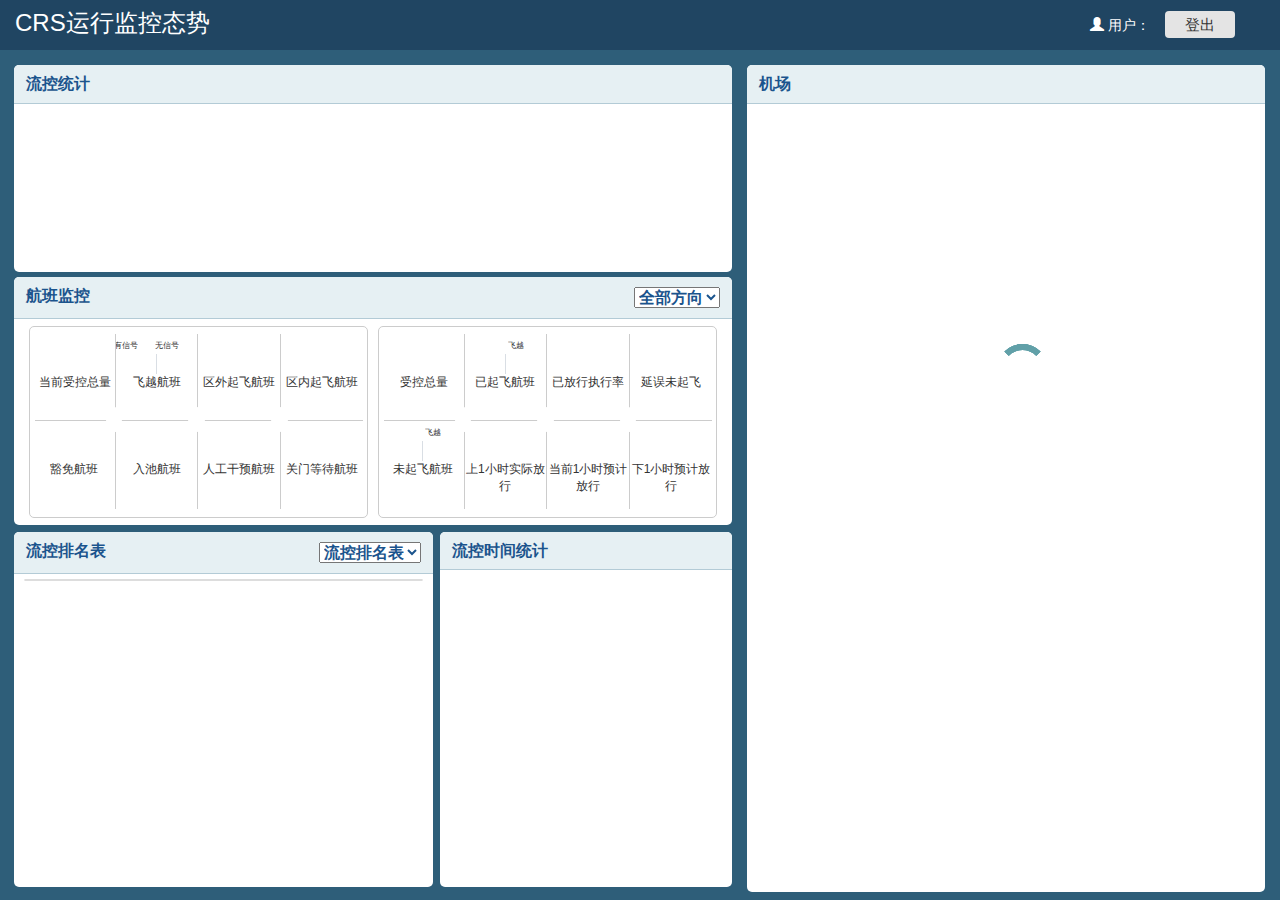
==== home.html @ 031d5081 "增加全部代码（由另一个账号迁移过来的）" ====
<!doctype html>
<html>
<head>
    <meta charset="UTF-8">
    <title>CRS运行监控平台</title>
    <link rel="shortcut icon" href="favicon.ico"/>
    <link href="plugins/bootstrap/css/bootstrap.css" rel="stylesheet">
    <link href="plugins/bootstrap/css/bootstrap-dialog-factory.css" rel="stylesheet">
    <link rel="stylesheet" href="plugins/dhx/css/fonts/font_roboto/roboto.css">
    <link rel="stylesheet" href="plugins/dhx/css/dhtmlx.css">
    <link rel="stylesheet" href="plugins/ladda/css/ladda.css">
    <link rel="stylesheet" href="css/flight-coordination-detail-and-operation.css">
    <link rel="stylesheet" href="plugins/dhx/skins/terrace/dhtmlx.css">
    <link rel="stylesheet" href="plugins/jqgrid/css/ui.jqgrid-bootstrap.css">
    <link rel="stylesheet" href="plugins/jqgrid/css/ui.jqgrid-bootstrap-custom.css">
    <link rel="stylesheet" href="plugins/flight-grid-table/flight-grid-table.css">
    <link rel="stylesheet" href="plugins/spin/css/spin-custom.css">
    <link rel="stylesheet" href="css/layout.css">
    <link rel="stylesheet" href="css/flow-statistic.css">
    <link rel="stylesheet" href="css/flight-airport.css">
</head>
<body id="winVP">
<div class="wrap">
    <div class="headbar clearfix">
        <h3 class="col-md-6 col-sm-6 col-xs-6">CRS运行监控态势</h3>
        <div class="col-md-4 col-sm-5 col-xs-6 head_right">
            <div class="user_info">
                <div class="user_login">
                    <ul class="user_name">
                        <li><span class="glyphicon glyphicon-user"></span> 用户：<span class="name"></span></li>
                        <li class="logout">
                            <a class="atfm-btn btn-default user_logout">登出</a>
                        </li>
                    </ul>
                </div>
            </div>
        </div>
    </div>
    <!--<div class="data_time">-->
        <!--<p class="data_clock">-->
            <!--数据生成时间：2017-12-12 12：03-->
        <!--</p>-->
    <!--</div>-->
    <div class="container">
        <div class="row">
            <div class="col-md-7 left statistic_section">
                <!--流控统计-->
                <div class="col-md-12 flow_caculate">
                    <div class="box">
                        <h2>流控统计
                            <span class="pull-right statistic_generateTime"></span>
                        </h2>
                        <div class="flow_statistic">
                            <div class="col-md-4 flow_direction">

                            </div>
                            <div class="col-md-4 flow_status">

                            </div>
                            <div class="col-md-4 flow_reason">

                            </div>
                        </div>
                    </div>
                </div>

                <!--航班监控-->
                <div class="col-md-12 monitor">
                    <div class=" box">
                        <h2>航班监控
                            <div class="pull-right">
                                <select class="direction_filter">
                                    <option value="all_direction">全部方向</option>
                                </select>
                            </div>
                        </h2>
                        <div class="monitor_wrap">
                            <div class="col-md-6">
                                <div class="monitor_item">
                                    <ul class="monitor_items">
                                        <li class="item">
                                            <div class="num">
                                                <p class="num_item_single">
                                                    <a class="now_control"></a>
                                                    <!--<span class="mark_left">当前</span>-->
                                                </p>
                                                <!--<span class="line"></span>-->
                                                <!--<p class="num_item">-->
                                                    <!--<a class="all_control"></a>-->
                                                    <!--<span class="mark_right">总数</span>-->
                                                <!--</p>-->
                                            </div>
                                            <p class="num_name fcs">当前受控总量</p>
                                        </li>
                                        <li class="item">
                                            <div class="num">
                                                <p class="num_item">
                                                    <a  class="has_single"></a>
                                                    <span class="mark_left">有信号</span>
                                                </p>
                                                <span class="line"></span>
                                                <p class="num_item">
                                                    <a  class="no_single"></a>
                                                    <span class="mark_right">无信号</span>
                                                </p>
                                            </div>
                                            <p class="num_name fly_over">飞越航班</p>
                                        </li>
                                        <li class="item">
                                            <div class="num">
                                                <p class="num_item_single area_out"></p>
                                            </div>
                                            <p class="num_name mb0">区外起飞航班</p>
                                            <!--<p class="sub_name">（分配时隙）</p>-->
                                        </li>
                                        <li class="item">
                                            <div class="num">
                                                <p class="num_item_single area_in"></p>
                                            </div>
                                            <p class="num_name ">区内起飞航班</p>
                                        </li>
                                        <li class="item bb0">
                                            <div class="num">
                                                <p class="num_item_single flights_exempt"></p>
                                            </div>
                                            <p class="num_name ">豁免航班</p>
                                        </li>
                                        <li class="item bb0">
                                            <div class="num">
                                                <p class="num_item_single flights_pool_in"></p>
                                            </div>
                                            <p class="num_name ">入池航班</p>
                                        </li>
                                        <li class="item bb0">
                                            <div class="num">
                                                <p class="num_item_single manualIntervention"></p>
                                            </div>
                                            <p class="num_name ">人工干预航班</p>
                                        </li>
                                        <li class="item bb0">
                                            <div class="num">
                                                <p class="num_item_single flights_close_wait"></p>
                                            </div>
                                            <p class="num_name ">关门等待航班</p>
                                        </li>
                                        <div class="circle"></div>
                                        <div class="circle1"></div>
                                        <div class="circle2"></div>
                                    </ul>
                                </div>
                            </div>
                            <div class="col-md-6">
                                <div class="monitor_item">
                                    <ul class="monitor_items">
                                        <li class="item">
                                            <div class="num">
                                                <p class="num_item_single flights_total_flowcontrol"></p>
                                            </div>
                                            <p class="num_name ">受控总量</p>
                                        </li>
                                        <li class="item">
                                            <div class="num">
                                                <p class="num_item">
                                                    <a class="already_release_in"></a>
                                                    <!--<span class="mark_left">区内</span>-->
                                                </p>
                                                <span class="line"></span>
                                                <p class="num_item">
                                                    <a class="already_release_out"></a>
                                                    <span class="mark_right">飞越</span>
                                                </p>
                                            </div>
                                            <div class="num_name fcs">已起飞航班</div>
                                        </li>
                                        <li class="item">
                                            <div class="num">
                                                <p class="num_item_single already_release_precent"></p>
                                            </div>
                                            <p class="num_name ">已放行执行率</p>
                                        </li>
                                        <li class="item">
                                            <div class="num">
                                                <p class="num_item_single late_unfly"></p>
                                            </div>
                                            <p class="num_name ">延误未起飞</p>
                                        </li>
                                        <li class="item bb0">
                                            <div class="num">

                                                <p class="num_item">
                                                    <a class="wait_fly_in"></a>
                                                    <!--<span class="mark_left">区内</span>-->
                                                </p>
                                                <span class="line"></span>
                                                <p class="num_item">
                                                    <a class="wait_fly_out"></a>
                                                    <span class="mark_right">飞越</span>
                                                </p>
                                            </div>
                                            <p class="num_name ">未起飞航班</p>
                                        </li>
                                        <li class="item bb0">
                                            <div class="num">
                                                <p class="num_item_single last_one"></p>
                                            </div>
                                            <p class="num_name ">上1小时实际放行</p>
                                        </li>
                                        <li class="item bb0">
                                            <div class="num">
                                                <p class="num_item_single now_one"></p>
                                            </div>
                                            <p class="num_name ">当前1小时预计放行</p>
                                        </li>
                                        <li class="item bb0">
                                            <div class="num">
                                                <p class="num_item_single next_one"></p>
                                            </div>
                                            <p class="num_name ">下1小时预计放行</p>
                                        </li>
                                        <div class="circle"></div>
                                        <div class="circle1"></div>
                                        <div class="circle2"></div>
                                    </ul>
                                </div>

                            </div>
                        </div>
                    </div>
                </div>
                <!--流控排名表-->
                <div class="col-md-7 top10 rankings_table_container">
                    <div class=" box">
                        <h2>
                            <span class="rankings_title">流控排名表</span>
                            <div class="pull-right">
                                <select class="rankings_filter">
                                    <option value="rankings" class="rankings" selected>流控排名表</option>
                                    <option value="all" class="all">全部流控表</option>
                                </select>
                            </div>
                        </h2>
                        <div id="tb_rankings_canvas" class="tb_rankings_canvas">
                            <table class="rankings_table" id="rankings_table"></table>
                            <div id="rankings_table_pager"></div>
                        </div>
                    </div>
                </div>
                <!--流控24小时-->
                <div class="col-md-5 flow_24 top10">
                    <div class=" box">
                        <h2>流控时间统计</h2>
                        <div class="statistic_24_hour">
                        </div>
                    </div>
                </div>
            </div>
            <div class="col-md-5 right airport_init">
                <!--机场-->
                <div class="col-md-12 airport">
                    <div class="box">
                        <h2>机场 <span class="airport_data_time"></span></h2>
                        <div class="airport_wrap">
                            <div class="lds-ring"><div></div><div></div><div></div><div></div></div>
                        </div>
                    </div>
                </div>
            </div>
        </div>
    </div>
</div>
<script src="plugins/jquery/js/jquery.min.js"></script>
<script src="plugins/jquery/js/jquery-ui.min.1.9.2.js"></script>
<script src="plugins/bootstrap/js/bootstrap.min.js"></script>
<!--<script src="plugins/dialog-factory/bootstrap-dialog-factory.js"></script>-->
<script src="plugins/jquery/js/jquery-custom-util.js"></script>
<script src="plugins/echarts/echarts.min.js"></script>
<script src="plugins/jqgrid/js/jquery.jqGrid.5.2.0.js"></script>
<script src="plugins/jqgrid/js/jquery.jqGrid.util.js"></script>
<script src="plugins/jqgrid/i18n/grid.locale-cn.js"></script>
<script src="plugins/ladda/js/spin.min.js" type="text/javascript" ></script>
<script src="plugins/ladda/js/ladda.js" type="text/javascript" ></script>
<script src="plugins/flight-grid-table/fmetoday.js"></script>
<script src="plugins/flight-grid-table/flight-coordination.js"></script>
<script src="plugins/flight-grid-table/flight-coordination-record.js"></script>
<script src="plugins/flight-grid-table/flight-grid-table-data-util.js"></script>
<script src="plugins/flight-grid-table/flight-grid-table-collaborate-dom.js"></script>
<script src="plugins/flight-grid-table/flight-grid-table-config.js"></script>
<script src="plugins/flight-grid-table/flight-grid-table.js"></script>
<!--<script src="plugins/spin/js/spin.min.js"></script>-->
<script src="plugins/spin/js/spin-utils-config.js"></script>
<!--jszip 表格导出excel 必用-->
<script src="plugins/jszip/jszip.min.js" type="text/javascript"></script>
<script src="js/flowcontrol-utils.js"></script>
<script src="js/flight-coordination-record-data-util.js"></script>

<script src="js/iphost.js"></script>
<script src="plugins/dhx/js/dhtmlxwindows.js"></script>
<script src="js/dhx-iframe-dialog.js"></script>
<script src="js/flight-coordination-detail-and-operation.js"></script>
<script src="js/common.js"></script>
<script src="js/chart-coustom.js"></script>
<!--流控数据统计-->
<script src="js/flow-statistic.js"></script>
<script src="js/flow-detail.js"></script>
<!--航班监控-->
<script src="js/flight-chart.js"></script>
<script src="js/flight-airport.js"></script>
</body>
</html>
---- plugins/dhx/css/fonts/font_roboto/roboto.css ----
/* cyrillic-ext */
@font-face {
	font-family: 'Roboto';
	font-style: normal;
	font-weight: 400;
	src: local('Roboto'), local('Roboto-Regular'), url(ek4gzZ-GeXAPcSbHtCeQI_esZW2xOQ-xsNqO47m55DA.woff2) format('woff2');
	unicode-range: U+0460-052F, U+20B4, U+2DE0-2DFF, U+A640-A69F;
}
/* cyrillic */
@font-face {
	font-family: 'Roboto';
	font-style: normal;
	font-weight: 400;
	src: local('Roboto'), local('Roboto-Regular'), url(mErvLBYg_cXG3rLvUsKT_fesZW2xOQ-xsNqO47m55DA.woff2) format('woff2');
	unicode-range: U+0400-045F, U+0490-0491, U+04B0-04B1, U+2116;
}
/* greek-ext */
@font-face {
	font-family: 'Roboto';
	font-style: normal;
	font-weight: 400;
	src: local('Roboto'), local('Roboto-Regular'), url(-2n2p-_Y08sg57CNWQfKNvesZW2xOQ-xsNqO47m55DA.woff2) format('woff2');
	unicode-range: U+1F00-1FFF;
}
/* greek */
@font-face {
	font-family: 'Roboto';
	font-style: normal;
	font-weight: 400;
	src: local('Roboto'), local('Roboto-Regular'), url(u0TOpm082MNkS5K0Q4rhqvesZW2xOQ-xsNqO47m55DA.woff2) format('woff2');
	unicode-range: U+0370-03FF;
}
/* vietnamese */
@font-face {
	font-family: 'Roboto';
	font-style: normal;
	font-weight: 400;
	src: local('Roboto'), local('Roboto-Regular'), url(NdF9MtnOpLzo-noMoG0miPesZW2xOQ-xsNqO47m55DA.woff2) format('woff2');
	unicode-range: U+0102-0103, U+1EA0-1EF1, U+20AB;
}
/* latin-ext */
@font-face {
	font-family: 'Roboto';
	font-style: normal;
	font-weight: 400;
	src: local('Roboto'), local('Roboto-Regular'), url(Fcx7Wwv8OzT71A3E1XOAjvesZW2xOQ-xsNqO47m55DA.woff2) format('woff2');
	unicode-range: U+0100-024F, U+1E00-1EFF, U+20A0-20AB, U+20AD-20CF, U+2C60-2C7F, U+A720-A7FF;
}
/* latin */
@font-face {
	font-family: 'Roboto';
	font-style: normal;
	font-weight: 400;
	src: local('Roboto'), local('Roboto-Regular'), url(CWB0XYA8bzo0kSThX0UTuA.woff2) format('woff2');
	unicode-range: U+0000-00FF, U+0131, U+0152-0153, U+02C6, U+02DA, U+02DC, U+2000-206F, U+2074, U+20AC, U+2212, U+2215, U+E0FF, U+EFFD, U+F000;
}

/* Medium 500 */
/* latin */
@font-face {
  font-family: 'Roboto';
  font-style: normal;
  font-weight: 500;
  src: local('Roboto Medium'), local('Roboto-Medium'), url(RxZJdnzeo3R5zSexge8UUVtXRa8TVwTICgirnJhmVJw.woff2) format('woff2');
  unicode-range: U+0000-00FF, U+0131, U+0152-0153, U+02C6, U+02DA, U+02DC, U+2000-206F, U+2074, U+20AC, U+2212, U+2215, U+E0FF, U+EFFD, U+F000;
}

/* Bold 700 */
/* latin */
@font-face {
  font-family: 'Roboto';
  font-style: normal;
  font-weight: 700;
  src: local('Roboto Bold'), local('Roboto-Bold'), url(d-6IYplOFocCacKzxwXSOFtXRa8TVwTICgirnJhmVJw.woff2) format('woff2');
  unicode-range: U+0000-00FF, U+0131, U+0152-0153, U+02C6, U+02DA, U+02DC, U+2000-206F, U+2074, U+20AC, U+2212, U+2215, U+E0FF, U+EFFD, U+F000;
}
---- plugins/dhx/css/dhtmlx.css ----
/*
Product Name: dhtmlxWindows
Version: 5.1.0
Edition: Standard
License: content of this file is covered by DHTMLX Commercial or enterpri. Usage outside GPL terms is prohibited. To obtain Commercial or Enterprise license contact sales@dhtmlx.com
Copyright UAB Dinamenta http://www.dhtmlx.com
*/

@keyframes dhx_loader_rotate{100%{transform:rotate(360deg);}}@keyframes dhx_loader_dash{0%{stroke-dasharray:1,200;stroke-dashoffset:0;}50%{stroke-dasharray:89,200;stroke-dashoffset:-35px;}100%{stroke-dasharray:89,200;stroke-dashoffset:-124px;}}.dhxwins_vp_material{overflow:hidden;position:relative;cursor:default;}.dhxwins_vp_material div.dhxwin_active{position:absolute;overflow:hidden;box-shadow:0 28px 80px -6px rgba(0,0,0,0.4);background-color:#39c;cursor:inherit;-webkit-tap-highlight-color:rgba(0,0,0,0);}.dhxwins_vp_material div.dhxwin_active div.dhxwin_fr_cover{display:none;}.dhxwins_vp_material div.dhxwin_active div.dhxwin_hdr div.dhxwin_btns div.dhxwin_button:hover{background-color:#3090c0;}.dhxwins_vp_material div.dhxwin_active.dhxwin_dnd_touch,.dhxwins_vp_material div.dhxwin_active.dhxwin_dnd{box-shadow:0 0 8px rgba(125,125,125,0.4);box-shadow:0 28px 80px -6px rgba(1,1,1,0.4);}.dhxwins_vp_material div.dhxwin_active.dhxwin_dnd_touch{border-color:#6c94b4;box-shadow:0 0 14px #a4b9cb;-webkit-touch-callout:none;-webkit-user-select:none;}.dhxwins_vp_material div.dhxwin_inactive{position:absolute;overflow:hidden;box-shadow:0 0 8px rgba(127,127,127,0.4);background-color:#70b8db;cursor:inherit;-webkit-tap-highlight-color:rgba(0,0,0,0);}.dhxwins_vp_material div.dhxwin_inactive div.dhxwin_brd{border-color:#70b8db;opacity:.8;filter:progid:DXImageTransform.Microsoft.Alpha(opacity=80);}.dhxwins_vp_material div.dhxwin_inactive div.dhxwin_fr_cover{z-index:4;opacity:.5;filter:progid:DXImageTransform.Microsoft.Alpha(opacity=50);}.dhxwins_vp_material div.dhxwin_inactive div.dhxwin_fr_cover.dhxwin_fr_cover_dnd,.dhxwins_vp_material div.dhxwin_inactive div.dhxwin_fr_cover.dhxwin_fr_cover_resize{display:block;}.dhxwins_vp_material div.dhxwin_inactive div.dhxwin_hdr{color:#d9e7f3;background-color:#70b8db;opacity:.8;filter:progid:DXImageTransform.Microsoft.Alpha(opacity=80);}.dhxwins_vp_material div.dhxwin_inactive div.dhxwin_hdr div.dhxwin_icon{opacity:.6;filter:progid:DXImageTransform.Microsoft.Alpha(opacity=60);}.dhxwins_vp_material div.dhxwin_inactive div.dhxwin_hdr div.dhxwin_btns{opacity:.5;filter:progid:DXImageTransform.Microsoft.Alpha(opacity=50);}.dhxwins_vp_material div.dhxwin_brd{position:absolute;border-color:#39c;border-style:solid;border-width:0 2px 2px 2px;background:white;z-index:0;}.dhxwins_vp_material div.dhxwin_brd.dhxwin_hdr_hidden{border-top-width:2px;}.dhxwins_vp_material div.dhxwin_fr_cover{position:absolute;left:0;top:0;width:100%;height:100%;overflow:hidden;background-color:white;z-index:1;opacity:0;filter:progid:DXImageTransform.Microsoft.Alpha(opacity=0);}.dhxwins_vp_material div.dhxwin_fr_cover iframe.dhxwin_fr_cover_inner,.dhxwins_vp_material div.dhxwin_fr_cover div.dhxwin_fr_cover_inner{position:absolute;left:0;top:0;width:100%;height:100%;background-color:white;opacity:0;filter:progid:DXImageTransform.Microsoft.Alpha(opacity=0);}.dhxwins_vp_material iframe.dhxwin_main_fr_cover{position:absolute;background-color:white;opacity:0;filter:progid:DXImageTransform.Microsoft.Alpha(opacity=0);}.dhxwins_vp_material div.dhxwin_hdr{position:relative;height:48px;line-height:48px;background-color:#39c;margin:0;padding:0;font-family:Roboto,Arial,Helvetica;font-size:17px;color:#ecf3f9;cursor:inherit;overflow:hidden;z-index:3;-ms-touch-action:none;touch-action:none;}.dhxwins_vp_material div.dhxwin_hdr.dhxwin_hdr_hidden{visibility:hidden;}.dhxwins_vp_material div.dhxwin_hdr div.dhxwin_icon{position:absolute;display:none;left:15px;top:15px;width:18px;height:18px;cursor:default;overflow:hidden;background-image:url("imgs/dhxwins_material/dhxwins_icon.gif");background-position:center center;background-repeat:no-repeat;cursor:inherit;z-index:2;-webkit-user-select:none;-khtml-user-select:none;-moz-user-select:none;-ms-user-select:none;-o-user-select:none;user-select:none;}.dhxwins_vp_material div.dhxwin_hdr div.dhxwin_text{position:relative;padding:0;margin:0;overflow:hidden;white-space:nowrap;cursor:inherit;z-index:1;-webkit-user-select:none;-khtml-user-select:none;-moz-user-select:none;-ms-user-select:none;-o-user-select:none;user-select:none;}.dhxwins_vp_material div.dhxwin_hdr div.dhxwin_text div.dhxwin_text_inside{overflow:hidden;white-space:nowrap;text-overflow:ellipsis;width:100%;}.dhxwins_vp_material div.dhxwin_hdr div.dhxwin_btns{position:absolute;right:15px;top:12px;height:24px;cursor:default;overflow:hidden;cursor:inherit;z-index:2;-webkit-user-select:none;-khtml-user-select:none;-moz-user-select:none;-ms-user-select:none;-o-user-select:none;user-select:none;}.dhxwins_vp_material div.dhxwin_hdr div.dhxwin_btns div.dhxwin_button,.dhxwins_vp_material div.dhxwin_hdr div.dhxwin_btns div.dhxwin_button_dis{position:relative;float:left;width:24px;height:24px;margin-left:1px;margin-top:2px;background-image:url("imgs/dhxwins_material/dhxwins_buttons.png");background-repeat:no-repeat;background-position:0 0;-webkit-user-select:none;-khtml-user-select:none;-moz-user-select:none;-ms-user-select:none;-o-user-select:none;user-select:none;}.dhxwins_vp_material div.dhxwin_hdr div.dhxwin_btns div.dhxwin_button.dhxwin_button_close{background-position:-24px 0;}.dhxwins_vp_material div.dhxwin_hdr div.dhxwin_btns div.dhxwin_button.dhxwin_button_minmax{background-position:-48px 0;}.dhxwins_vp_material div.dhxwin_hdr div.dhxwin_btns div.dhxwin_button.dhxwin_button_minmaxed{background-position:-72px 0;}.dhxwins_vp_material div.dhxwin_hdr div.dhxwin_btns div.dhxwin_button.dhxwin_button_park{background-position:-96px 0;}.dhxwins_vp_material div.dhxwin_hdr div.dhxwin_btns div.dhxwin_button.dhxwin_button_stick{background-position:-120px 0;}.dhxwins_vp_material div.dhxwin_hdr div.dhxwin_btns div.dhxwin_button.dhxwin_button_sticked{background-position:-144px 0;background-color:#3090c0!important;}.dhxwins_vp_material div.dhxwin_hdr div.dhxwin_btns div.dhxwin_button.dhxwin_button_help{background-position:-168px 0;}.dhxwins_vp_material div.dhxwin_hdr div.dhxwin_btns div.dhxwin_button.dhxwin_button_dock{background-position:-192px 0;}.dhxwins_vp_material div.dhxwin_hdr div.dhxwin_btns div.dhxwin_button_dis.dhxwin_button_close_dis{background-position:-24px -24px;}.dhxwins_vp_material div.dhxwin_hdr div.dhxwin_btns div.dhxwin_button_dis.dhxwin_button_minmax_dis{background-position:-48px -24px;}.dhxwins_vp_material div.dhxwin_hdr div.dhxwin_btns div.dhxwin_button_dis.dhxwin_button_minmaxed_dis{background-position:-72px -24px;}.dhxwins_vp_material div.dhxwin_hdr div.dhxwin_btns div.dhxwin_button_dis.dhxwin_button_park_dis{background-position:-96px -24px;}.dhxwins_vp_material div.dhxwin_hdr div.dhxwin_btns div.dhxwin_button_dis.dhxwin_button_stick_dis{background-position:-120px -24px;}.dhxwins_vp_material div.dhxwin_hdr div.dhxwin_btns div.dhxwin_button_dis.dhxwin_button_sticked_dis{background-position:-144px -24px;background-color:#3193c4!important;}.dhxwins_vp_material div.dhxwin_hdr div.dhxwin_btns div.dhxwin_button_dis.dhxwin_button_help_dis{background-position:-168px -24px;}.dhxwins_vp_material div.dhxwin_hdr div.dhxwin_btns div.dhxwin_button_dis.dhxwin_button_dock_dis{background-position:-192px -24px;}.dhxwins_vp_material div.dhxwin_active div.dhx_cell_wins,.dhxwins_vp_material div.dhxwin_inactive div.dhx_cell_wins{position:absolute;background-color:white;margin:0;padding:0;overflow:hidden;cursor:default;visibility:visible;z-index:1;opacity:1;filter:progid:DXImageTransform.Microsoft.Alpha(opacity=100);}.dhxwins_vp_material div.dhxwin_active div.dhx_cell_wins div.dhx_cell_cover,.dhxwins_vp_material div.dhxwin_inactive div.dhx_cell_wins div.dhx_cell_cover{position:absolute;left:0;top:0;width:100%;height:100%;margin:0;padding:0;font-size:1px;background-color:white;overflow:hidden;z-index:1;opacity:0;filter:progid:DXImageTransform.Microsoft.Alpha(opacity=0);-webkit-user-select:none;-khtml-user-select:none;-moz-user-select:none;-ms-user-select:none;-o-user-select:none;user-select:none;}.dhxwins_vp_material div.dhxwin_active div.dhx_cell_wins div.dhx_cell_progress_bar,.dhxwins_vp_material div.dhxwin_inactive div.dhx_cell_wins div.dhx_cell_progress_bar{position:absolute;left:0;top:0;width:100%;height:100%;background-color:white;z-index:1;opacity:.75;filter:progid:DXImageTransform.Microsoft.Alpha(opacity=75);-webkit-user-select:none;-khtml-user-select:none;-moz-user-select:none;-ms-user-select:none;-o-user-select:none;user-select:none;}.dhxwins_vp_material div.dhxwin_active div.dhx_cell_wins div.dhx_cell_progress_img,.dhxwins_vp_material div.dhxwin_inactive div.dhx_cell_wins div.dhx_cell_progress_img{position:absolute;left:0;top:0;width:100%;height:100%;border:1px solid #e4e4e4;background-image:url("imgs/dhxwins_material/dhxwins_progress.gif");background-position:center center;background-repeat:no-repeat;z-index:2;-webkit-user-select:none;-khtml-user-select:none;-moz-user-select:none;-ms-user-select:none;-o-user-select:none;user-select:none;}.dhxwins_vp_material div.dhxwin_active div.dhx_cell_wins div.dhx_cell_progress_svg,.dhxwins_vp_material div.dhxwin_inactive div.dhx_cell_wins div.dhx_cell_progress_svg{border:1px solid #e4e4e4;z-index:2;position:absolute;left:0;top:0;width:100%;height:100%;-webkit-user-select:none;-khtml-user-select:none;-moz-user-select:none;-ms-user-select:none;-o-user-select:none;user-select:none;}.dhxwins_vp_material div.dhxwin_active div.dhx_cell_wins div.dhx_cell_progress_svg .dhx_cell_prsvg,.dhxwins_vp_material div.dhxwin_inactive div.dhx_cell_wins div.dhx_cell_progress_svg .dhx_cell_prsvg{position:absolute;top:0;left:0;right:0;bottom:0;margin:auto;width:50px;height:50px;animation:dhx_loader_rotate 2s linear infinite;transform-origin:center center;}.dhxwins_vp_material div.dhxwin_active div.dhx_cell_wins div.dhx_cell_progress_svg .dhx_cell_prsvg .dhx_cell_prcircle,.dhxwins_vp_material div.dhxwin_inactive div.dhx_cell_wins div.dhx_cell_progress_svg .dhx_cell_prsvg .dhx_cell_prcircle{fill:none;stroke:#39c;stroke-width:2;stroke-miterlimit:10;stroke-dasharray:1,200;stroke-dashoffset:0;stroke-linecap:round;animation:dhx_loader_dash 1.5s ease-in-out infinite;}.dhxwins_vp_material div.dhxwin_active div.dhx_cell_wins div.dhx_cell_menu_def,.dhxwins_vp_material div.dhxwin_inactive div.dhx_cell_wins div.dhx_cell_menu_def{position:relative;overflow:hidden;border-style:solid;border-width:0 1px 1px 1px;border-color:#dfdfdf;}.dhxwins_vp_material div.dhxwin_active div.dhx_cell_wins div.dhx_cell_toolbar_def,.dhxwins_vp_material div.dhxwin_inactive div.dhx_cell_wins div.dhx_cell_toolbar_def{position:relative;overflow:hidden;}.dhxwins_vp_material div.dhxwin_active div.dhx_cell_wins div.dhx_cell_toolbar_def .dhx_toolbar_material,.dhxwins_vp_material div.dhxwin_inactive div.dhx_cell_wins div.dhx_cell_toolbar_def .dhx_toolbar_material{border-width:0 1px 1px 1px;}.dhxwins_vp_material div.dhxwin_active div.dhx_cell_wins div.dhx_cell_ribbon_def,.dhxwins_vp_material div.dhxwin_inactive div.dhx_cell_wins div.dhx_cell_ribbon_def{position:relative;overflow:hidden;}.dhxwins_vp_material div.dhxwin_active div.dhx_cell_wins div.dhx_cell_ribbon_def div.dhxrb_with_tabbar.dhxtabbar_base_material,.dhxwins_vp_material div.dhxwin_inactive div.dhx_cell_wins div.dhx_cell_ribbon_def div.dhxrb_with_tabbar.dhxtabbar_base_material{border-top-width:0;margin-top:-1px;width:auto;}.dhxwins_vp_material div.dhxwin_active div.dhx_cell_wins div.dhx_cell_ribbon_def div.dhtmlxribbon_material.dhxrb_without_tabbar,.dhxwins_vp_material div.dhxwin_inactive div.dhx_cell_wins div.dhx_cell_ribbon_def div.dhtmlxribbon_material.dhxrb_without_tabbar{border-top-width:0;width:auto;}.dhxwins_vp_material div.dhxwin_active div.dhx_cell_wins div.dhx_cell_statusbar_def,.dhxwins_vp_material div.dhxwin_inactive div.dhx_cell_wins div.dhx_cell_statusbar_def{position:absolute;bottom:0;width:100%;background-color:#fafafa;z-index:1;font-size:14px;font-family:Roboto,Arial,Helvetica;color:#404040;}.dhxwins_vp_material div.dhxwin_active div.dhx_cell_wins div.dhx_cell_statusbar_def div.dhx_cell_statusbar_text,.dhxwins_vp_material div.dhxwin_inactive div.dhx_cell_wins div.dhx_cell_statusbar_def div.dhx_cell_statusbar_text{position:relative;font:inherit;height:30px;line-height:30px;border-style:solid;border-width:0 1px 1px 1px;border-color:#dfdfdf;white-space:nowrap;overflow:hidden;padding:0 12px;color:#737373;}.dhxwins_vp_material div.dhxwin_active div.dhx_cell_wins div.dhx_cell_menu_def,.dhxwins_vp_material div.dhxwin_inactive div.dhx_cell_wins div.dhx_cell_menu_def{border-width:0 0 1px 0;}.dhxwins_vp_material div.dhxwin_active div.dhx_cell_wins div.dhx_cell_menu_def .dhtmlxMenu_material_Middle,.dhxwins_vp_material div.dhxwin_inactive div.dhx_cell_wins div.dhx_cell_menu_def .dhtmlxMenu_material_Middle{padding:0 2px;}.dhxwins_vp_material div.dhxwin_active div.dhx_cell_wins div.dhx_cell_toolbar_def .dhx_toolbar_material,.dhxwins_vp_material div.dhxwin_inactive div.dhx_cell_wins div.dhx_cell_toolbar_def .dhx_toolbar_material{border-width:0 0 1px 0;}.dhxwins_vp_material div.dhxwin_active div.dhx_cell_wins div.dhx_cell_statusbar_def div.dhx_cell_statusbar_text,.dhxwins_vp_material div.dhxwin_inactive div.dhx_cell_wins div.dhx_cell_statusbar_def div.dhx_cell_statusbar_text{border-width:1px 0 0 0;}.dhxwins_vp_material div.dhxwin_active div.dhx_cell_wins.dhxwin_parked,.dhxwins_vp_material div.dhxwin_inactive div.dhx_cell_wins.dhxwin_parked{visibility:hidden;}.dhxwins_vp_material div.dhxwin_active div.dhx_cell_wins div.dhx_cell_cont_wins,.dhxwins_vp_material div.dhxwin_inactive div.dhx_cell_wins div.dhx_cell_cont_wins{position:absolute;background-color:white;overflow:hidden;z-index:0;}.dhxwins_vp_material.dhxwins_vp_dnd{cursor:move!important;}.dhxwins_vp_material div.dhxwin_resize{position:absolute;background-color:#cfcfcf;opacity:.3;filter:progid:DXImageTransform.Microsoft.Alpha(opacity=30);}.dhxwins_vp_material iframe.dhxwin_resize_fr_cover{position:absolute;background-color:white;opacity:0;filter:progid:DXImageTransform.Microsoft.Alpha(opacity=0);}.dhxwins_vp_material div.dhxwins_mcover{position:absolute;background-color:#f3f3f3;left:0;top:0;width:100%;height:100%;opacity:.55;filter:progid:DXImageTransform.Microsoft.Alpha(opacity=55);}.dhxwins_vp_material iframe.dhxwins_mcover{position:absolute;background-color:white;left:0;top:0;width:100%;height:100%;opacity:0;filter:progid:DXImageTransform.Microsoft.Alpha(opacity=0);}.dhxwins_vp_material.dhxwins_vp_fs{position:absolute;left:0;top:0;width:100%;height:100%;overflow:hidden;}.dhxwins_vp_auto{overflow:auto!important;}.dhxwins_skin_detect{position:absolute;left:0;top:-100px;margin:0;padding:0;border:0 solid white;width:40px;height:10px;overflow:hidden;}
---- plugins/ladda/css/ladda.css ----
/** Contains the default Ladda button theme styles */
/*!
 * Ladda
 * http://lab.hakim.se/ladda
 * MIT licensed
 *
 * Copyright (C) 2013 Hakim El Hattab, http://hakim.se
 */
/*************************************
 * CONFIG
 */
/*************************************
 * MIXINS
 */
/*************************************
 * BUTTON BASE
 */
.ladda-button {
  position: relative; }

/* Spinner animation */
.ladda-button .ladda-spinner {
  position: absolute;
  z-index: 2;
  display: inline-block;
  width: 32px;
  height: 32px;
  top: 50%;
  margin-top: -16px;
  opacity: 0;
  pointer-events: none; }

/* Button label */
.ladda-button .ladda-label {
  position: relative;
  z-index: 3; }

/* Progress bar */
.ladda-button .ladda-progress {
  position: absolute;
  width: 0;
  height: 100%;
  left: 0;
  top: 0;
  background: rgba(0, 0, 0, 0.2);
  visibility: hidden;
  opacity: 0;
  -webkit-transition: 0.1s linear all !important;
  -moz-transition: 0.1s linear all !important;
  -ms-transition: 0.1s linear all !important;
  -o-transition: 0.1s linear all !important;
  transition: 0.1s linear all !important; }

.ladda-button[data-loading] .ladda-progress {
  opacity: 1;
  visibility: visible; }

/*************************************
 * EASING
 */
.ladda-button,
.ladda-button .ladda-spinner,
.ladda-button .ladda-label {
  -webkit-transition: 0.3s cubic-bezier(0.175, 0.885, 0.32, 1.275) all !important;
  -moz-transition: 0.3s cubic-bezier(0.175, 0.885, 0.32, 1.275) all !important;
  -ms-transition: 0.3s cubic-bezier(0.175, 0.885, 0.32, 1.275) all !important;
  -o-transition: 0.3s cubic-bezier(0.175, 0.885, 0.32, 1.275) all !important;
  transition: 0.3s cubic-bezier(0.175, 0.885, 0.32, 1.275) all !important; }

.ladda-button[data-style=zoom-in],
.ladda-button[data-style=zoom-in] .ladda-spinner,
.ladda-button[data-style=zoom-in] .ladda-label,
.ladda-button[data-style=zoom-out],
.ladda-button[data-style=zoom-out] .ladda-spinner,
.ladda-button[data-style=zoom-out] .ladda-label {
  -webkit-transition: 0.3s ease all !important;
  -moz-transition: 0.3s ease all !important;
  -ms-transition: 0.3s ease all !important;
  -o-transition: 0.3s ease all !important;
  transition: 0.3s ease all !important; }

/*************************************
 * EXPAND LEFT
 */
.ladda-button[data-style=expand-right] .ladda-spinner {
  right: 14px; }
.ladda-button[data-style=expand-right][data-size="s"] .ladda-spinner, .ladda-button[data-style=expand-right][data-size="xs"] .ladda-spinner {
  right: 4px; }
.ladda-button[data-style=expand-right][data-loading] {
  padding-right: 56px; }
  .ladda-button[data-style=expand-right][data-loading] .ladda-spinner {
    opacity: 1; }
  .ladda-button[data-style=expand-right][data-loading][data-size="s"], .ladda-button[data-style=expand-right][data-loading][data-size="xs"] {
    padding-right: 40px; }

/*************************************
 * EXPAND RIGHT
 */
.ladda-button[data-style=expand-left] .ladda-spinner {
  left: 14px; }
.ladda-button[data-style=expand-left][data-size="s"] .ladda-spinner, .ladda-button[data-style=expand-left][data-size="xs"] .ladda-spinner {
  left: 4px; }
.ladda-button[data-style=expand-left][data-loading] {
  padding-left: 56px; }
  .ladda-button[data-style=expand-left][data-loading] .ladda-spinner {
    opacity: 1; }
  .ladda-button[data-style=expand-left][data-loading][data-size="s"], .ladda-button[data-style=expand-left][data-loading][data-size="xs"] {
    padding-left: 40px; }

/*************************************
 * EXPAND UP
 */
.ladda-button[data-style=expand-up] {
  overflow: hidden; }
  .ladda-button[data-style=expand-up] .ladda-spinner {
    top: -32px;
    left: 50%;
    margin-left: -16px; }
  .ladda-button[data-style=expand-up][data-loading] {
    padding-top: 54px; }
    .ladda-button[data-style=expand-up][data-loading] .ladda-spinner {
      opacity: 1;
      top: 14px;
      margin-top: 0; }
    .ladda-button[data-style=expand-up][data-loading][data-size="s"], .ladda-button[data-style=expand-up][data-loading][data-size="xs"] {
      padding-top: 32px; }
      .ladda-button[data-style=expand-up][data-loading][data-size="s"] .ladda-spinner, .ladda-button[data-style=expand-up][data-loading][data-size="xs"] .ladda-spinner {
        top: 4px; }

/*************************************
 * EXPAND DOWN
 */
.ladda-button[data-style=expand-down] {
  overflow: hidden; }
  .ladda-button[data-style=expand-down] .ladda-spinner {
    top: 62px;
    left: 50%;
    margin-left: -16px; }
  .ladda-button[data-style=expand-down][data-size="s"] .ladda-spinner, .ladda-button[data-style=expand-down][data-size="xs"] .ladda-spinner {
    top: 40px; }
  .ladda-button[data-style=expand-down][data-loading] {
    padding-bottom: 54px; }
    .ladda-button[data-style=expand-down][data-loading] .ladda-spinner {
      opacity: 1; }
    .ladda-button[data-style=expand-down][data-loading][data-size="s"], .ladda-button[data-style=expand-down][data-loading][data-size="xs"] {
      padding-bottom: 32px; }

/*************************************
 * SLIDE LEFT
 */
.ladda-button[data-style=slide-left] {
  overflow: hidden; }
  .ladda-button[data-style=slide-left] .ladda-label {
    position: relative; }
  .ladda-button[data-style=slide-left] .ladda-spinner {
    left: 100%;
    margin-left: -16px; }
  .ladda-button[data-style=slide-left][data-loading] .ladda-label {
    opacity: 0;
    left: -100%; }
  .ladda-button[data-style=slide-left][data-loading] .ladda-spinner {
    opacity: 1;
    left: 50%; }

/*************************************
 * SLIDE RIGHT
 */
.ladda-button[data-style=slide-right] {
  overflow: hidden; }
  .ladda-button[data-style=slide-right] .ladda-label {
    position: relative; }
  .ladda-button[data-style=slide-right] .ladda-spinner {
    right: 100%;
    margin-left: -16px; }
  .ladda-button[data-style=slide-right][data-loading] .ladda-label {
    opacity: 0;
    left: 100%; }
  .ladda-button[data-style=slide-right][data-loading] .ladda-spinner {
    opacity: 1;
    left: 50%; }

/*************************************
 * SLIDE UP
 */
.ladda-button[data-style=slide-up] {
  overflow: hidden; }
  .ladda-button[data-style=slide-up] .ladda-label {
    position: relative; }
  .ladda-button[data-style=slide-up] .ladda-spinner {
    left: 50%;
    margin-left: -16px;
    margin-top: 1em; }
  .ladda-button[data-style=slide-up][data-loading] .ladda-label {
    opacity: 0;
    top: -1em; }
  .ladda-button[data-style=slide-up][data-loading] .ladda-spinner {
    opacity: 1;
    margin-top: -16px; }

/*************************************
 * SLIDE DOWN
 */
.ladda-button[data-style=slide-down] {
  overflow: hidden; }
  .ladda-button[data-style=slide-down] .ladda-label {
    position: relative; }
  .ladda-button[data-style=slide-down] .ladda-spinner {
    left: 50%;
    margin-left: -16px;
    margin-top: -2em; }
  .ladda-button[data-style=slide-down][data-loading] .ladda-label {
    opacity: 0;
    top: 1em; }
  .ladda-button[data-style=slide-down][data-loading] .ladda-spinner {
    opacity: 1;
    margin-top: -16px; }

/*************************************
 * ZOOM-OUT
 */
.ladda-button[data-style=zoom-out] {
  overflow: hidden; }

.ladda-button[data-style=zoom-out] .ladda-spinner {
  left: 50%;
  margin-left: -16px;
  -webkit-transform: scale(2.5);
  -moz-transform: scale(2.5);
  -ms-transform: scale(2.5);
  -o-transform: scale(2.5);
  transform: scale(2.5); }

.ladda-button[data-style=zoom-out] .ladda-label {
  position: relative;
  display: inline-block; }

.ladda-button[data-style=zoom-out][data-loading] .ladda-label {
  opacity: 0;
  -webkit-transform: scale(0.5);
  -moz-transform: scale(0.5);
  -ms-transform: scale(0.5);
  -o-transform: scale(0.5);
  transform: scale(0.5); }

.ladda-button[data-style=zoom-out][data-loading] .ladda-spinner {
  opacity: 1;
  -webkit-transform: none;
  -moz-transform: none;
  -ms-transform: none;
  -o-transform: none;
  transform: none; }

/*************************************
 * ZOOM-IN
 */
.ladda-button[data-style=zoom-in] {
  overflow: hidden; }

.ladda-button[data-style=zoom-in] .ladda-spinner {
  left: 50%;
  margin-left: -16px;
  -webkit-transform: scale(0.2);
  -moz-transform: scale(0.2);
  -ms-transform: scale(0.2);
  -o-transform: scale(0.2);
  transform: scale(0.2); }

.ladda-button[data-style=zoom-in] .ladda-label {
  position: relative;
  display: inline-block; }

.ladda-button[data-style=zoom-in][data-loading] .ladda-label {
  opacity: 0;
  -webkit-transform: scale(2.2);
  -moz-transform: scale(2.2);
  -ms-transform: scale(2.2);
  -o-transform: scale(2.2);
  transform: scale(2.2); }

.ladda-button[data-style=zoom-in][data-loading] .ladda-spinner {
  opacity: 1;
  -webkit-transform: none;
  -moz-transform: none;
  -ms-transform: none;
  -o-transform: none;
  transform: none; }

/*************************************
 * CONTRACT
 */
.ladda-button[data-style=contract] {
  overflow: hidden;
  width: 100px; }

.ladda-button[data-style=contract] .ladda-spinner {
  left: 50%;
  margin-left: -16px; }

.ladda-button[data-style=contract][data-loading] {
  border-radius: 50%;
  width: 52px; }

.ladda-button[data-style=contract][data-loading] .ladda-label {
  opacity: 0; }

.ladda-button[data-style=contract][data-loading] .ladda-spinner {
  opacity: 1; }

/*************************************
 * OVERLAY
 */
.ladda-button[data-style=contract-overlay] {
  overflow: hidden;
  width: 100px;
  box-shadow: 0px 0px 0px 3000px transparent; }

.ladda-button[data-style=contract-overlay] .ladda-spinner {
  left: 50%;
  margin-left: -16px; }

.ladda-button[data-style=contract-overlay][data-loading] {
  border-radius: 50%;
  width: 52px;
  /*outline: 10000px solid rgba( 0, 0, 0, 0.5 );*/
  box-shadow: 0px 0px 0px 3000px rgba(0, 0, 0, 0.8); }

.ladda-button[data-style=contract-overlay][data-loading] .ladda-label {
  opacity: 0; }

.ladda-button[data-style=contract-overlay][data-loading] .ladda-spinner {
  opacity: 1; }

/*************************************
 * CONFIG
 */
/*************************************
 * BUTTON THEME
 */
/*注释掉，避免与atfm-btn样式冲突 2017-11-16*/
/*.ladda-button {*/
  /*background: #666;*/
  /*border: 0;*/
  /*padding: 14px 18px;*/
  /*font-size: 18px;*/
  /*cursor: pointer;*/
  /*color: #fff;*/
  /*border-radius: 2px;*/
  /*border: 1px solid transparent;*/
  /*-webkit-appearance: none;*/
  /*-webkit-font-smoothing: antialiased;*/
  /*-webkit-tap-highlight-color: transparent; }*/
  /*.ladda-button:hover {*/
    /*border-color: rgba(0, 0, 0, 0.07);*/
    /*background-color: #888; }*/

  .ladda-button[data-color=green] {
    background: #2aca76; }
    .ladda-button[data-color=green]:hover {
      background-color: #38d683; }
  .ladda-button[data-color=blue] {
    background: #53b5e6; }
    .ladda-button[data-color=blue]:hover {
      background-color: #69bfe9; }
  .ladda-button[data-color=red] {
    background: #ea8557; }
    .ladda-button[data-color=red]:hover {
      background-color: #ed956e; }
  .ladda-button[data-color=purple] {
    background: #9973c2; }
    .ladda-button[data-color=purple]:hover {
      background-color: #a685ca; }
  .ladda-button[data-color=mint] {
    background: #16a085; }
    .ladda-button[data-color=mint]:hover {
      background-color: #19b698; }
  .ladda-button[disabled], .ladda-button[data-loading] {
    border-color: rgba(0, 0, 0, 0.07);
    cursor: default;
    background-color: #999; }
    .ladda-button[disabled]:hover, .ladda-button[data-loading]:hover {
      cursor: default;
      background-color: #999; }
  .ladda-button[data-size=xs] {
    padding: 4px 8px; }
    .ladda-button[data-size=xs] .ladda-label {
      font-size: 0.7em; }
  .ladda-button[data-size=s] {
    padding: 6px 10px; }
    .ladda-button[data-size=s] .ladda-label {
      font-size: 0.9em; }
  .ladda-button[data-size=l] .ladda-label {
    font-size: 1.2em; }
  .ladda-button[data-size=xl] .ladda-label {
    font-size: 1.5em; }
---- css/flight-coordination-detail-and-operation.css ----
@CHARSET "UTF-8";
.flight_detail_container table {
	display: table;
	border-spacing: 2px;
	border-collapse: separate;
}
.flight_detail_container{
	height: 100%;
	overflow-y: scroll;
}
.flight_detail_container label{
	font-weight: normal;

}
.flight_detail_title {
	height: 30px;
	line-height: 30px;
	font-size: 23px;
	font-weight: bold;
	text-align: center;
	margin: 5px 0px;
}

.flight_detail_info_basic {
	width: 49%;
	margin-right: 2px;
	float: left;
	font-size: 14px;
}

.flight_detail_info_cdm {
	width: 50%;
	float: left;
	margin-left: 2px;
	font-size:14px;
}

.flight_detail_item {
	border: solid 1px #CCC;
	margin-bottom: 5px;
}

.flight_detail_item_title {
	height: 24px;
	line-height: 24px;
	text-align: center;
	font-weight: bold;
	font-size: 14px;
	cursor: pointer;
}

.flight_detail_table {
	width: 100%;
	table-layout: fixed;
	word-wrap: break-word;
	word-break: normal;
}

.flight_detail_table tr {
	height: 25px;
}

.flight_detail_table tr th {
	background-color: rgb(225, 236, 242);
	text-align: left;
	padding-left: 5px;
}

.flight_detail_table tr td {
	background-color: rgb(240, 240, 240);
	text-align: center;
}

.flight_detail_table tr td label {
	display: inline-block;
	width: 100%;
	min-height: 16px;
	line-height: 16px;
}

.flight_detail_table_empty {
	background-color: transparent !important;
}

.flight_detail_table_key {
	text-align: center !important;
}


.flight_detail_table_key_type {
	text-align: center !important;
	width: 100px;
}

.flight_detail_table_key_value {
	text-align: center !important;
	width: 100px;
}

.flight_detail_table_key_source {
	text-align: center !important;
	width: 45px;
}

.flight_detail_table_key_reason {
	text-align: center !important;
	width: 100px;
}

.flight_detail_table_key_status {
	text-align: center !important;
	width: 120px;
}


.flight_detail_dialogs {
	display: none;
	overflow: auto;
	word-wrap: break-word;
	word-break: normal;
}

.flight_detail_dialogs label {
	float: left;
	clear: both;
	margin: 0 10px 5px 5px;
}

.flight_detail_dialogs textarea {
	float: left;
	clear: both;
	margin: 0 10px 5px 10px;
	padding-left: 3px;
	border: 1px solid rgba(166, 193, 255, 0.96);
	border-radius: 2px;
	width: 170px;
}

.flight_detail_dialogs label input[type='text'] {
	margin: 0 0 0 5px;
	padding-left: 3px;
	border: 1px solid rgba(166, 193, 255, 0.96);
	border-radius: 2px;
	width: 171px;
	height: 21px;
}

.flight_detail_dialogs label select {
	margin: 0 0 0 5px;
	border: 1px solid rgba(166, 193, 255, 0.96);
	border-radius: 2px;
	height: 24px;
}

.flight_detail_dialogs_date {
	clear: left;
	float: left;
	margin: 0 6px 5px 10px;
	border: 1px solid rgba(166, 193, 255, 0.96);
	border-radius: 2px;
	width: 103px;
	height: 21px;
}

.flight_detail_dialogs_time {
	float: left;
	clear: right;
	margin: 0 10px 5px 0px;
	border: 1px solid rgba(166, 193, 255, 0.96);
	border-radius: 2px;
	width: 63px;
	height: 21px;
}

.flight_detail_dialogs_reminder {
	border: 1px solid transparent;
	padding: 2px 3px 1px 3px;
	margin: 1px 1px 2px 1px;
	height:auto!important;
	height:19px;
	min-height:19px;
	display: none;
}

.flight_detail_dialogs_title {
	float: left;
	clear: both;
	font-weight: bold;
}

/*.flowcontrol_detail_dialog {*/
	/*text-decoration:underline;*/
	/*color: #7177FF;*/
	/*cursor: pointer;*/
/*}*/

.dhx_popup_warn {
	color: #db9c23;
}

.dhx_popup_error {
	color: #ff3d33;
}
/*����Ӵ�*/
.font-bold label{
	font-weight: bold;
	margin-bottom: 0;
}
.flight_detail_container .flight_detail_title label {
	font-size: 20px;
	line-height: 30px;
	font-weight: bold;
	margin-right: 14px;
}
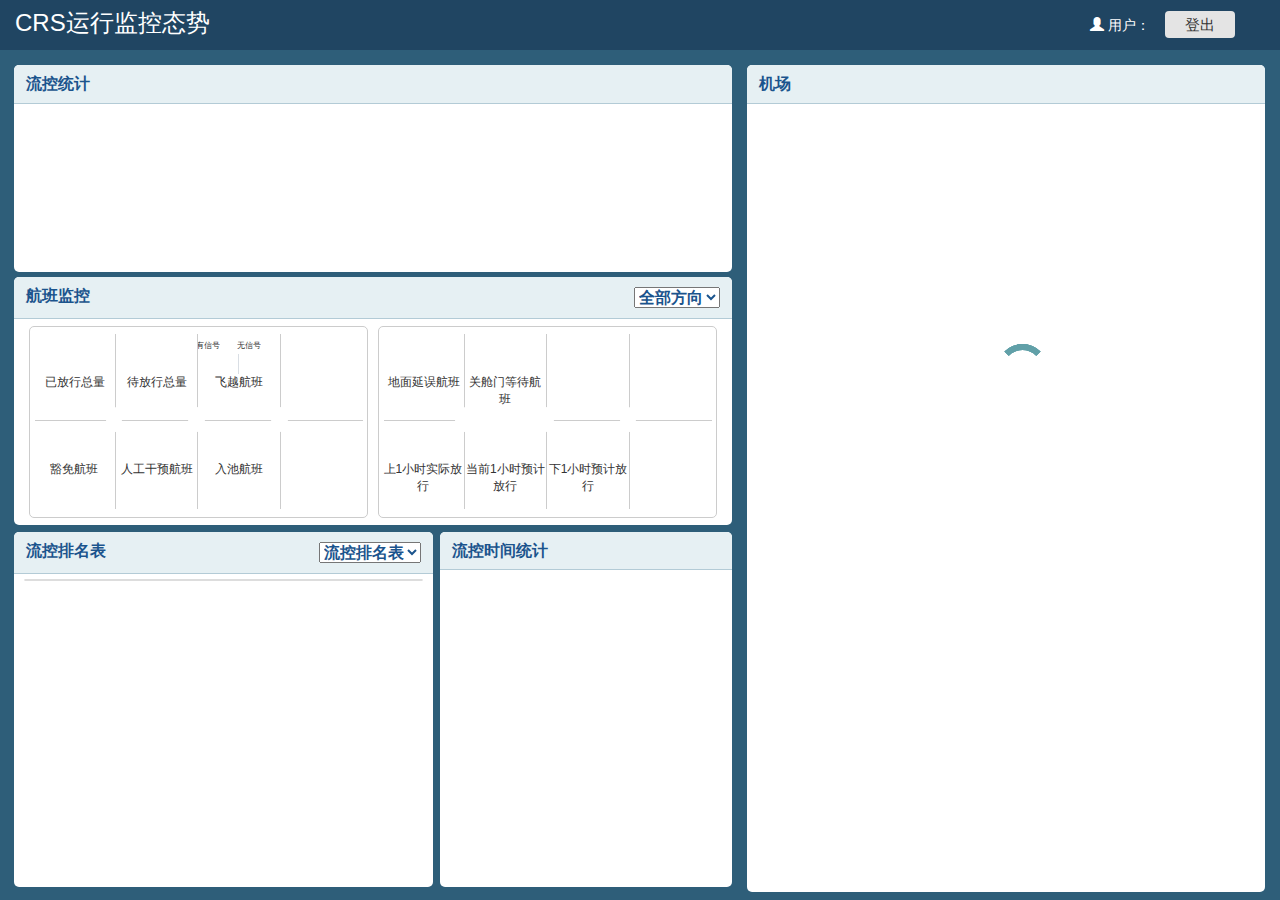
==== commit 2d6988a0: "航班监控模块显示调整，流控表格地面改为"区内未起飞"" ====
--- a/home.html
+++ b/home.html
@@ -80,6 +80,12 @@
                                     <ul class="monitor_items">
                                         <li class="item">
                                             <div class="num">
+                                                <p class="num_item_single flights_total_flowcontrol"></p>
+                                            </div>
+                                            <p class="num_name ">已放行总量</p>
+                                        </li>
+                                        <li class="item">
+                                            <div class="num">
                                                 <p class="num_item_single">
                                                     <a class="now_control"></a>
                                                     <!--<span class="mark_left">当前</span>-->
@@ -90,7 +96,7 @@
                                                     <!--<span class="mark_right">总数</span>-->
                                                 <!--</p>-->
                                             </div>
-                                            <p class="num_name fcs">当前受控总量</p>
+                                            <p class="num_name fcs">待放行总量</p>
                                         </li>
                                         <li class="item">
                                             <div class="num">
@@ -108,23 +114,43 @@
                                         </li>
                                         <li class="item">
                                             <div class="num">
-                                                <p class="num_item_single area_out"></p>
-                                            </div>
-                                            <p class="num_name mb0">区外起飞航班</p>
+                                                <!--<p class="num_item_single "></p>-->
+                                            </div>
+                                            <p class="num_name "></p>
+                                        </li>
+                                        <!--<li class="item">-->
+                                            <!--<div class="num">-->
+                                                <!--<p class="num_item_single area_out"></p>-->
+                                            <!--</div>-->
+                                            <!--<p class="num_name mb0"></p>-->
                                             <!--<p class="sub_name">（分配时隙）</p>-->
-                                        </li>
-                                        <li class="item">
-                                            <div class="num">
-                                                <p class="num_item_single area_in"></p>
-                                            </div>
-                                            <p class="num_name ">区内起飞航班</p>
-                                        </li>
+                                        <!--</li>-->
+                                        <!--<li class="item">-->
+                                            <!--<div class="num">-->
+                                                <!--<p class="num_item_single area_out"></p>-->
+                                            <!--</div>-->
+                                            <!--<p class="num_name mb0">区外起飞航班</p>-->
+                                            <!--&lt;!&ndash;<p class="sub_name">（分配时隙）</p>&ndash;&gt;-->
+                                        <!--</li>-->
+                                        <!--<li class="item">-->
+                                            <!--<div class="num">-->
+                                                <!--<p class="num_item_single area_in"></p>-->
+                                            <!--</div>-->
+                                            <!--<p class="num_name ">区内起飞航班</p>-->
+                                        <!--</li>-->
                                         <li class="item bb0">
                                             <div class="num">
                                                 <p class="num_item_single flights_exempt"></p>
                                             </div>
                                             <p class="num_name ">豁免航班</p>
                                         </li>
+
+                                        <li class="item bb0">
+                                            <div class="num">
+                                                <p class="num_item_single manualIntervention"></p>
+                                            </div>
+                                            <p class="num_name ">人工干预航班</p>
+                                        </li>
                                         <li class="item bb0">
                                             <div class="num">
                                                 <p class="num_item_single flights_pool_in"></p>
@@ -133,15 +159,9 @@
                                         </li>
                                         <li class="item bb0">
                                             <div class="num">
-                                                <p class="num_item_single manualIntervention"></p>
-                                            </div>
-                                            <p class="num_name ">人工干预航班</p>
-                                        </li>
-                                        <li class="item bb0">
-                                            <div class="num">
-                                                <p class="num_item_single flights_close_wait"></p>
-                                            </div>
-                                            <p class="num_name ">关门等待航班</p>
+                                                <!--<p class="num_item_single "></p>-->
+                                            </div>
+                                            <p class="num_name "></p>
                                         </li>
                                         <div class="circle"></div>
                                         <div class="circle1"></div>
@@ -154,51 +174,70 @@
                                     <ul class="monitor_items">
                                         <li class="item">
                                             <div class="num">
-                                                <p class="num_item_single flights_total_flowcontrol"></p>
-                                            </div>
-                                            <p class="num_name ">受控总量</p>
-                                        </li>
-                                        <li class="item">
-                                            <div class="num">
-                                                <p class="num_item">
-                                                    <a class="already_release_in"></a>
-                                                    <!--<span class="mark_left">区内</span>-->
-                                                </p>
-                                                <span class="line"></span>
-                                                <p class="num_item">
-                                                    <a class="already_release_out"></a>
-                                                    <span class="mark_right">飞越</span>
-                                                </p>
-                                            </div>
-                                            <div class="num_name fcs">已起飞航班</div>
-                                        </li>
-                                        <li class="item">
-                                            <div class="num">
-                                                <p class="num_item_single already_release_precent"></p>
-                                            </div>
-                                            <p class="num_name ">已放行执行率</p>
-                                        </li>
-                                        <li class="item">
-                                            <div class="num">
                                                 <p class="num_item_single late_unfly"></p>
                                             </div>
-                                            <p class="num_name ">延误未起飞</p>
-                                        </li>
-                                        <li class="item bb0">
-                                            <div class="num">
-
-                                                <p class="num_item">
-                                                    <a class="wait_fly_in"></a>
-                                                    <!--<span class="mark_left">区内</span>-->
-                                                </p>
-                                                <span class="line"></span>
-                                                <p class="num_item">
-                                                    <a class="wait_fly_out"></a>
-                                                    <span class="mark_right">飞越</span>
-                                                </p>
-                                            </div>
-                                            <p class="num_name ">未起飞航班</p>
-                                        </li>
+                                            <p class="num_name ">地面延误航班</p>
+                                        </li>
+                                        <li class="item bb0">
+                                            <div class="num">
+                                                <p class="num_item_single flights_close_wait"></p>
+                                            </div>
+                                            <p class="num_name ">关舱门等待航班</p>
+                                        </li>
+                                        <li class="item">
+                                            <div class="num">
+                                                <!--<p class="num_item_single "></p>-->
+                                            </div>
+                                            <p class="num_name "></p>
+                                        </li>
+                                        <li class="item">
+                                            <div class="num">
+                                                <!--<p class="num_item_single "></p>-->
+                                            </div>
+                                            <p class="num_name "></p>
+                                        </li>
+                                        <!--<li class="item">-->
+                                            <!--<div class="num">-->
+                                                <!--<p class="num_item_single flights_total_flowcontrol"></p>-->
+                                            <!--</div>-->
+                                            <!--<p class="num_name ">已放行总量</p>-->
+                                        <!--</li>-->
+                                        <!--<li class="item">-->
+                                            <!--<div class="num">-->
+                                                <!--<p class="num_item">-->
+                                                    <!--<a class="already_release_in"></a>-->
+                                                    <!--&lt;!&ndash;<span class="mark_left">区内</span>&ndash;&gt;-->
+                                                <!--</p>-->
+                                                <!--<span class="line"></span>-->
+                                                <!--<p class="num_item">-->
+                                                    <!--<a class="already_release_out"></a>-->
+                                                    <!--<span class="mark_right">飞越</span>-->
+                                                <!--</p>-->
+                                            <!--</div>-->
+                                            <!--<div class="num_name fcs">已起飞航班</div>-->
+                                        <!--</li>-->
+                                        <!--<li class="item">-->
+                                            <!--<div class="num">-->
+                                                <!--<p class="num_item_single already_release_precent"></p>-->
+                                            <!--</div>-->
+                                            <!--<p class="num_name ">已放行执行率</p>-->
+                                        <!--</li>-->
+
+                                        <!--<li class="item bb0">-->
+                                            <!--<div class="num">-->
+
+                                                <!--<p class="num_item">-->
+                                                    <!--<a class="wait_fly_in"></a>-->
+                                                    <!--&lt;!&ndash;<span class="mark_left">区内</span>&ndash;&gt;-->
+                                                <!--</p>-->
+                                                <!--<span class="line"></span>-->
+                                                <!--<p class="num_item">-->
+                                                    <!--<a class="wait_fly_out"></a>-->
+                                                    <!--<span class="mark_right">飞越</span>-->
+                                                <!--</p>-->
+                                            <!--</div>-->
+                                            <!--<p class="num_name ">未起飞航班</p>-->
+                                        <!--</li>-->
                                         <li class="item bb0">
                                             <div class="num">
                                                 <p class="num_item_single last_one"></p>
--- a/css/flow-statistic.css
+++ b/css/flow-statistic.css
@@ -8,6 +8,9 @@
     flex: 1;
     flex-direction: row;
     height: 100%;
+}
+.flow_statistic > div.col-md-4 {
+    padding: 2px;
 }
 .rankings_table_container {
     padding-right: 5px;
@@ -194,8 +197,9 @@
     right: 5px;
 }
 
-td.link_cell {
+.ui-jqgrid .ui-jqgrid-btable tbody tr.jqgrow td.link_cell {
     cursor: pointer;
     color: #337ab7;
+    white-space: normal;
 }
 .table>tbody>tr>td, .table>tbody>tr>th, .table>tfoot>tr>td, .table>tfoot>tr>th, .table>thead>tr>td, .table>thead>tr>th {padding: 2px;}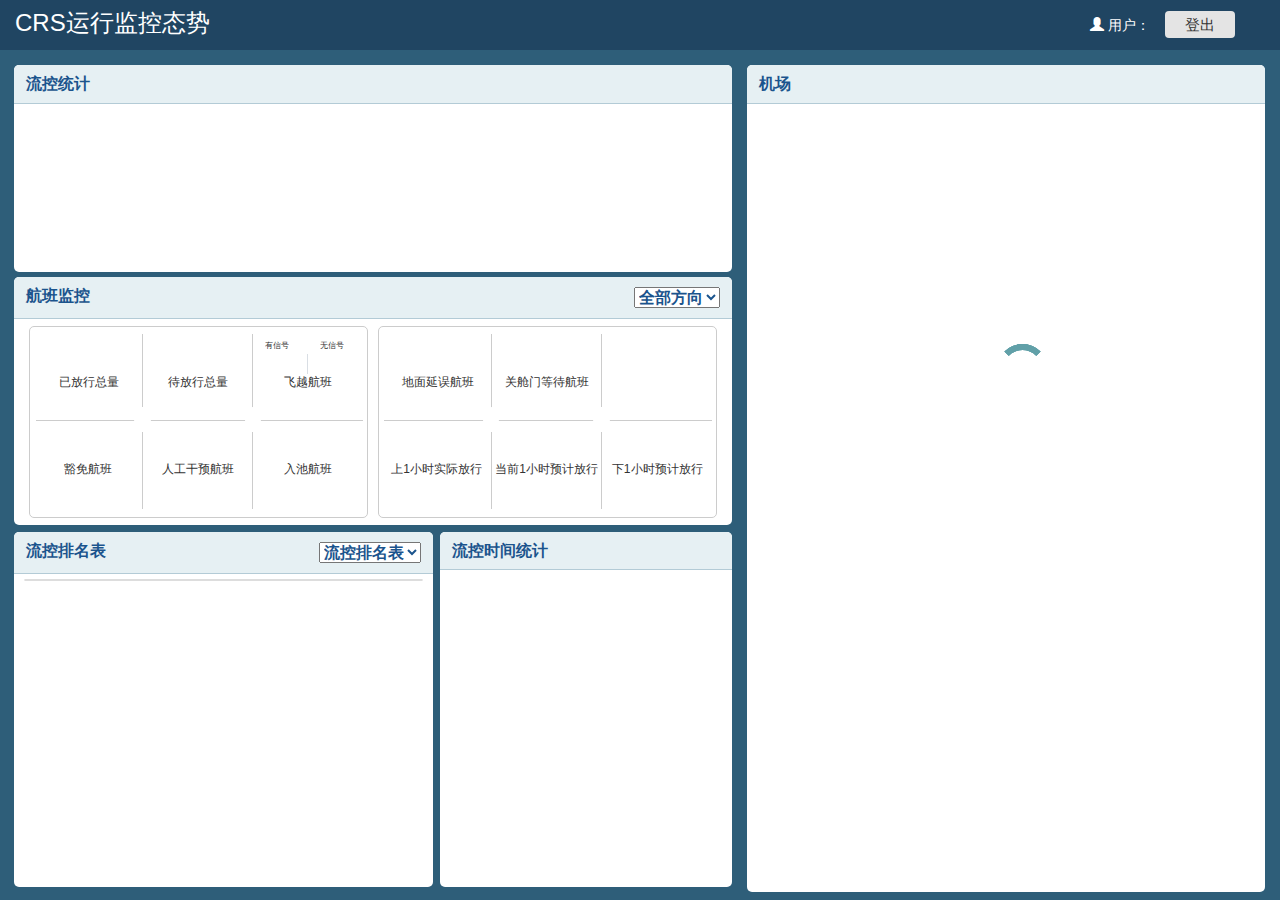
==== commit 81d6e038: "航班监控模块调整" ====
--- a/home.html
+++ b/home.html
@@ -51,12 +51,13 @@
                             <span class="pull-right statistic_generateTime"></span>
                         </h2>
                         <div class="flow_statistic">
+                            <div class="col-md-4 flow_status">
+
+                            </div>
                             <div class="col-md-4 flow_direction">
 
                             </div>
-                            <div class="col-md-4 flow_status">
-
-                            </div>
+
                             <div class="col-md-4 flow_reason">
 
                             </div>
@@ -112,12 +113,12 @@
                                             </div>
                                             <p class="num_name fly_over">飞越航班</p>
                                         </li>
-                                        <li class="item">
-                                            <div class="num">
-                                                <!--<p class="num_item_single "></p>-->
-                                            </div>
-                                            <p class="num_name "></p>
-                                        </li>
+                                        <!--<li class="item">-->
+                                            <!--<div class="num">-->
+                                                <!--&lt;!&ndash;<p class="num_item_single "></p>&ndash;&gt;-->
+                                            <!--</div>-->
+                                            <!--<p class="num_name "></p>-->
+                                        <!--</li>-->
                                         <!--<li class="item">-->
                                             <!--<div class="num">-->
                                                 <!--<p class="num_item_single area_out"></p>-->
@@ -157,15 +158,15 @@
                                             </div>
                                             <p class="num_name ">入池航班</p>
                                         </li>
-                                        <li class="item bb0">
-                                            <div class="num">
-                                                <!--<p class="num_item_single "></p>-->
-                                            </div>
-                                            <p class="num_name "></p>
-                                        </li>
+                                        <!--<li class="item bb0">-->
+                                            <!--<div class="num">-->
+                                                <!--&lt;!&ndash;<p class="num_item_single "></p>&ndash;&gt;-->
+                                            <!--</div>-->
+                                            <!--<p class="num_name "></p>-->
+                                        <!--</li>-->
                                         <div class="circle"></div>
                                         <div class="circle1"></div>
-                                        <div class="circle2"></div>
+                                        <!--<div class="circle2"></div>-->
                                     </ul>
                                 </div>
                             </div>
@@ -178,7 +179,7 @@
                                             </div>
                                             <p class="num_name ">地面延误航班</p>
                                         </li>
-                                        <li class="item bb0">
+                                        <li class="item ">
                                             <div class="num">
                                                 <p class="num_item_single flights_close_wait"></p>
                                             </div>
@@ -190,12 +191,12 @@
                                             </div>
                                             <p class="num_name "></p>
                                         </li>
-                                        <li class="item">
-                                            <div class="num">
-                                                <!--<p class="num_item_single "></p>-->
-                                            </div>
-                                            <p class="num_name "></p>
-                                        </li>
+                                        <!--<li class="item">-->
+                                            <!--<div class="num">-->
+                                                <!--&lt;!&ndash;<p class="num_item_single "></p>&ndash;&gt;-->
+                                            <!--</div>-->
+                                            <!--<p class="num_name "></p>-->
+                                        <!--</li>-->
                                         <!--<li class="item">-->
                                             <!--<div class="num">-->
                                                 <!--<p class="num_item_single flights_total_flowcontrol"></p>-->
@@ -258,7 +259,6 @@
                                         </li>
                                         <div class="circle"></div>
                                         <div class="circle1"></div>
-                                        <div class="circle2"></div>
                                     </ul>
                                 </div>
 
--- a/css/flow-statistic.css
+++ b/css/flow-statistic.css
@@ -202,4 +202,8 @@
     color: #337ab7;
     white-space: normal;
 }
+.ui-jqgrid .ui-jqgrid-btable tbody tr.jqgrow td {
+
+    vertical-align: middle;
+}
 .table>tbody>tr>td, .table>tbody>tr>th, .table>tfoot>tr>td, .table>tfoot>tr>th, .table>thead>tr>td, .table>thead>tr>th {padding: 2px;}--- a/css/flight-airport.css
+++ b/css/flight-airport.css
@@ -66,7 +66,7 @@
   display: grid;
   position: relative;
   margin: 2% 1%;
-  grid-template-columns: 25% 25% 25% 25%;
+  grid-template-columns: 33.33% 33.33% 33.33%;
   grid-template-rows: 48% 48%;
   list-style: none;
   padding-left: 0;
@@ -151,8 +151,8 @@
 body .container .left .monitor .box .monitor_wrap .col-md-6 .monitor_item .monitor_items li:nth-of-type(1) {
   margin-left: 2%;
 }
-html .container .left .monitor .box .monitor_wrap .col-md-6 .monitor_item .monitor_items li:nth-of-type(4n),
-body .container .left .monitor .box .monitor_wrap .col-md-6 .monitor_item .monitor_items li:nth-of-type(4n) {
+html .container .left .monitor .box .monitor_wrap .col-md-6 .monitor_item .monitor_items li:nth-of-type(3n),
+body .container .left .monitor .box .monitor_wrap .col-md-6 .monitor_item .monitor_items li:nth-of-type(3n) {
   border-right: 0;
 }
 html .container .left .monitor .box .monitor_wrap .col-md-6 .monitor_item .monitor_items .bb0,
@@ -166,7 +166,7 @@
   width: 5%;
   height: 14%;
   border-radius: 50%;
-  left: 22%;
+  left: 30.5%;
   top: 40%;
 }
 html .container .left .monitor .box .monitor_wrap .col-md-6 .monitor_item .monitor_items .circle1,
@@ -176,7 +176,7 @@
   width: 5%;
   height: 14%;
   border-radius: 50%;
-  left: 47%;
+  left: 64%;
   top: 40%;
 }
 html .container .left .monitor .box .monitor_wrap .col-md-6 .monitor_item .monitor_items .circle2,
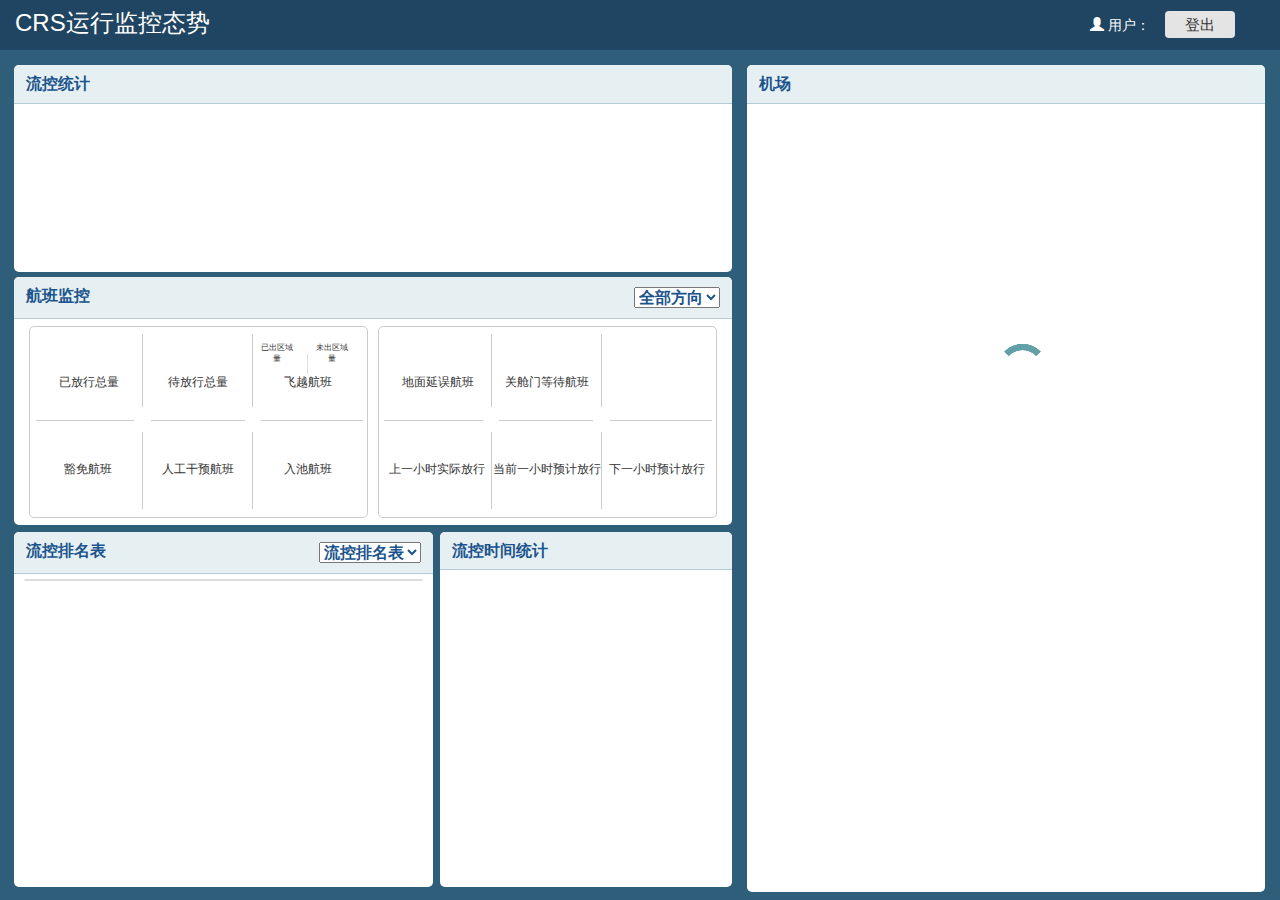
==== commit ae5ce831: "航班监控模块调整" ====
--- a/home.html
+++ b/home.html
@@ -81,64 +81,31 @@
                                     <ul class="monitor_items">
                                         <li class="item">
                                             <div class="num">
-                                                <p class="num_item_single flights_total_flowcontrol"></p>
+                                                <p class="num_item_single already_release_in"></p>
                                             </div>
                                             <p class="num_name ">已放行总量</p>
                                         </li>
                                         <li class="item">
                                             <div class="num">
-                                                <p class="num_item_single">
-                                                    <a class="now_control"></a>
-                                                    <!--<span class="mark_left">当前</span>-->
-                                                </p>
-                                                <!--<span class="line"></span>-->
-                                                <!--<p class="num_item">-->
-                                                    <!--<a class="all_control"></a>-->
-                                                    <!--<span class="mark_right">总数</span>-->
-                                                <!--</p>-->
+                                                <p class="num_item_single wait_release_area_in"></p>
                                             </div>
                                             <p class="num_name fcs">待放行总量</p>
                                         </li>
                                         <li class="item">
                                             <div class="num">
-                                                <p class="num_item">
-                                                    <a  class="has_single"></a>
-                                                    <span class="mark_left">有信号</span>
+                                                <p class="num_item ">
+                                                    <a  class="already_release_out"></a>
+                                                    <span class="mark_left">已出区域量</span>
                                                 </p>
                                                 <span class="line"></span>
                                                 <p class="num_item">
-                                                    <a  class="no_single"></a>
-                                                    <span class="mark_right">无信号</span>
+                                                    <a  class="wait_release_area_out"></a>
+                                                    <span class="mark_right">未出区域量</span>
                                                 </p>
                                             </div>
                                             <p class="num_name fly_over">飞越航班</p>
                                         </li>
-                                        <!--<li class="item">-->
-                                            <!--<div class="num">-->
-                                                <!--&lt;!&ndash;<p class="num_item_single "></p>&ndash;&gt;-->
-                                            <!--</div>-->
-                                            <!--<p class="num_name "></p>-->
-                                        <!--</li>-->
-                                        <!--<li class="item">-->
-                                            <!--<div class="num">-->
-                                                <!--<p class="num_item_single area_out"></p>-->
-                                            <!--</div>-->
-                                            <!--<p class="num_name mb0"></p>-->
-                                            <!--<p class="sub_name">（分配时隙）</p>-->
-                                        <!--</li>-->
-                                        <!--<li class="item">-->
-                                            <!--<div class="num">-->
-                                                <!--<p class="num_item_single area_out"></p>-->
-                                            <!--</div>-->
-                                            <!--<p class="num_name mb0">区外起飞航班</p>-->
-                                            <!--&lt;!&ndash;<p class="sub_name">（分配时隙）</p>&ndash;&gt;-->
-                                        <!--</li>-->
-                                        <!--<li class="item">-->
-                                            <!--<div class="num">-->
-                                                <!--<p class="num_item_single area_in"></p>-->
-                                            <!--</div>-->
-                                            <!--<p class="num_name ">区内起飞航班</p>-->
-                                        <!--</li>-->
+
                                         <li class="item bb0">
                                             <div class="num">
                                                 <p class="num_item_single flights_exempt"></p>
@@ -148,7 +115,7 @@
 
                                         <li class="item bb0">
                                             <div class="num">
-                                                <p class="num_item_single manualIntervention"></p>
+                                                <p class="num_item_single manual_intervention"></p>
                                             </div>
                                             <p class="num_name ">人工干预航班</p>
                                         </li>
@@ -158,15 +125,9 @@
                                             </div>
                                             <p class="num_name ">入池航班</p>
                                         </li>
-                                        <!--<li class="item bb0">-->
-                                            <!--<div class="num">-->
-                                                <!--&lt;!&ndash;<p class="num_item_single "></p>&ndash;&gt;-->
-                                            <!--</div>-->
-                                            <!--<p class="num_name "></p>-->
-                                        <!--</li>-->
+
                                         <div class="circle"></div>
                                         <div class="circle1"></div>
-                                        <!--<div class="circle2"></div>-->
                                     </ul>
                                 </div>
                             </div>
@@ -175,7 +136,7 @@
                                     <ul class="monitor_items">
                                         <li class="item">
                                             <div class="num">
-                                                <p class="num_item_single late_unfly"></p>
+                                                <p class="num_item_single flights_delay_no_fly"></p>
                                             </div>
                                             <p class="num_name ">地面延误航班</p>
                                         </li>
@@ -187,75 +148,28 @@
                                         </li>
                                         <li class="item">
                                             <div class="num">
-                                                <!--<p class="num_item_single "></p>-->
+                                                <p class="num_item_single "></p>
                                             </div>
                                             <p class="num_name "></p>
                                         </li>
-                                        <!--<li class="item">-->
-                                            <!--<div class="num">-->
-                                                <!--&lt;!&ndash;<p class="num_item_single "></p>&ndash;&gt;-->
-                                            <!--</div>-->
-                                            <!--<p class="num_name "></p>-->
-                                        <!--</li>-->
-                                        <!--<li class="item">-->
-                                            <!--<div class="num">-->
-                                                <!--<p class="num_item_single flights_total_flowcontrol"></p>-->
-                                            <!--</div>-->
-                                            <!--<p class="num_name ">已放行总量</p>-->
-                                        <!--</li>-->
-                                        <!--<li class="item">-->
-                                            <!--<div class="num">-->
-                                                <!--<p class="num_item">-->
-                                                    <!--<a class="already_release_in"></a>-->
-                                                    <!--&lt;!&ndash;<span class="mark_left">区内</span>&ndash;&gt;-->
-                                                <!--</p>-->
-                                                <!--<span class="line"></span>-->
-                                                <!--<p class="num_item">-->
-                                                    <!--<a class="already_release_out"></a>-->
-                                                    <!--<span class="mark_right">飞越</span>-->
-                                                <!--</p>-->
-                                            <!--</div>-->
-                                            <!--<div class="num_name fcs">已起飞航班</div>-->
-                                        <!--</li>-->
-                                        <!--<li class="item">-->
-                                            <!--<div class="num">-->
-                                                <!--<p class="num_item_single already_release_precent"></p>-->
-                                            <!--</div>-->
-                                            <!--<p class="num_name ">已放行执行率</p>-->
-                                        <!--</li>-->
-
-                                        <!--<li class="item bb0">-->
-                                            <!--<div class="num">-->
-
-                                                <!--<p class="num_item">-->
-                                                    <!--<a class="wait_fly_in"></a>-->
-                                                    <!--&lt;!&ndash;<span class="mark_left">区内</span>&ndash;&gt;-->
-                                                <!--</p>-->
-                                                <!--<span class="line"></span>-->
-                                                <!--<p class="num_item">-->
-                                                    <!--<a class="wait_fly_out"></a>-->
-                                                    <!--<span class="mark_right">飞越</span>-->
-                                                <!--</p>-->
-                                            <!--</div>-->
-                                            <!--<p class="num_name ">未起飞航班</p>-->
-                                        <!--</li>-->
-                                        <li class="item bb0">
-                                            <div class="num">
-                                                <p class="num_item_single last_one"></p>
-                                            </div>
-                                            <p class="num_name ">上1小时实际放行</p>
-                                        </li>
-                                        <li class="item bb0">
-                                            <div class="num">
-                                                <p class="num_item_single now_one"></p>
-                                            </div>
-                                            <p class="num_name ">当前1小时预计放行</p>
-                                        </li>
-                                        <li class="item bb0">
-                                            <div class="num">
-                                                <p class="num_item_single next_one"></p>
-                                            </div>
-                                            <p class="num_name ">下1小时预计放行</p>
+
+                                        <li class="item bb0">
+                                            <div class="num">
+                                                <p class="num_item_single before_hour_actual_release"></p>
+                                            </div>
+                                            <p class="num_name ">上一小时实际放行</p>
+                                        </li>
+                                        <li class="item bb0">
+                                            <div class="num">
+                                                <p class="num_item_single current_hour_estimate_release"></p>
+                                            </div>
+                                            <p class="num_name ">当前一小时预计放行</p>
+                                        </li>
+                                        <li class="item bb0">
+                                            <div class="num">
+                                                <p class="num_item_single next_hour_estimate_release"></p>
+                                            </div>
+                                            <p class="num_name ">下一小时预计放行</p>
                                         </li>
                                         <div class="circle"></div>
                                         <div class="circle1"></div>
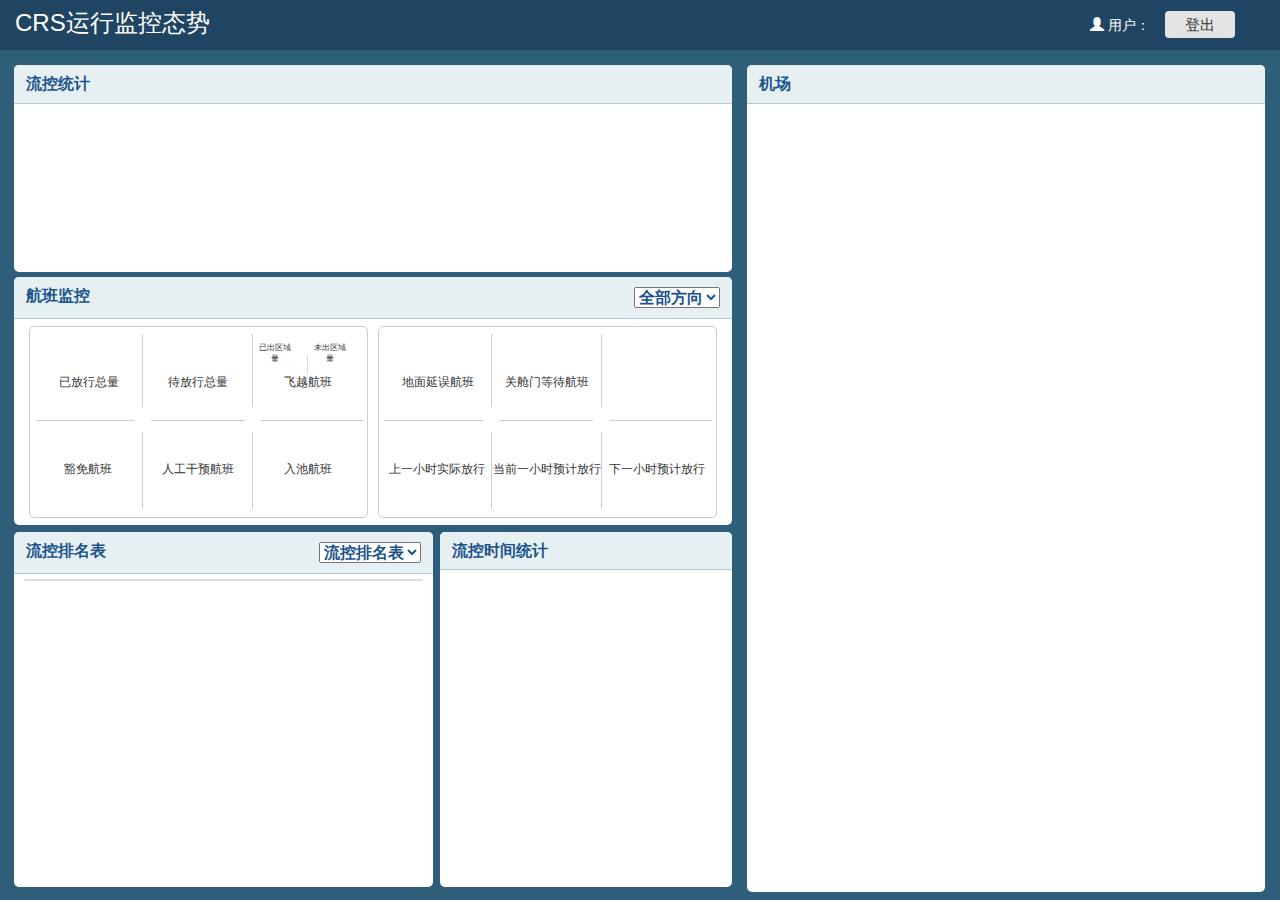
==== commit 99ae5d9d: "航班监控添加tooltip;更新机场数据方法中取值变更" ====
--- a/home.html
+++ b/home.html
@@ -42,7 +42,7 @@
         <!--</p>-->
     <!--</div>-->
     <div class="container">
-        <div class="row">
+        <div class="row content">
             <div class="col-md-7 left statistic_section">
                 <!--流控统计-->
                 <div class="col-md-12 flow_caculate">
@@ -79,26 +79,26 @@
                             <div class="col-md-6">
                                 <div class="monitor_item">
                                     <ul class="monitor_items">
-                                        <li class="item">
+                                        <li class="item c_already_release_in">
                                             <div class="num">
                                                 <p class="num_item_single already_release_in"></p>
                                             </div>
                                             <p class="num_name ">已放行总量</p>
                                         </li>
-                                        <li class="item">
+                                        <li class="item c_wait_release_area_in">
                                             <div class="num">
                                                 <p class="num_item_single wait_release_area_in"></p>
                                             </div>
                                             <p class="num_name fcs">待放行总量</p>
                                         </li>
-                                        <li class="item">
-                                            <div class="num">
-                                                <p class="num_item ">
+                                        <li class="item c_already_release">
+                                            <div class="num">
+                                                <p class="num_item c_already_release_out">
                                                     <a  class="already_release_out"></a>
                                                     <span class="mark_left">已出区域量</span>
                                                 </p>
                                                 <span class="line"></span>
-                                                <p class="num_item">
+                                                <p class="num_item c_wait_release_area_out">
                                                     <a  class="wait_release_area_out"></a>
                                                     <span class="mark_right">未出区域量</span>
                                                 </p>
@@ -106,20 +106,20 @@
                                             <p class="num_name fly_over">飞越航班</p>
                                         </li>
 
-                                        <li class="item bb0">
+                                        <li class="item bb0 c_flights_exempt">
                                             <div class="num">
                                                 <p class="num_item_single flights_exempt"></p>
                                             </div>
                                             <p class="num_name ">豁免航班</p>
                                         </li>
 
-                                        <li class="item bb0">
+                                        <li class="item bb0 c_manual_intervention">
                                             <div class="num">
                                                 <p class="num_item_single manual_intervention"></p>
                                             </div>
                                             <p class="num_name ">人工干预航班</p>
                                         </li>
-                                        <li class="item bb0">
+                                        <li class="item bb0 c_flights_pool_in">
                                             <div class="num">
                                                 <p class="num_item_single flights_pool_in"></p>
                                             </div>
@@ -134,38 +134,38 @@
                             <div class="col-md-6">
                                 <div class="monitor_item">
                                     <ul class="monitor_items">
+                                        <li class="item c_flights_delay_no_fly">
+                                            <div class="num">
+                                                <p class="num_item_single flights_delay_no_fly"></p>
+                                            </div>
+                                            <p class="num_name ">地面延误航班</p>
+                                        </li>
+                                        <li class="item c_flights_close_wait">
+                                            <div class="num">
+                                                <p class="num_item_single flights_close_wait"></p>
+                                            </div>
+                                            <p class="num_name ">关舱门等待航班</p>
+                                        </li>
                                         <li class="item">
                                             <div class="num">
-                                                <p class="num_item_single flights_delay_no_fly"></p>
-                                            </div>
-                                            <p class="num_name ">地面延误航班</p>
-                                        </li>
-                                        <li class="item ">
-                                            <div class="num">
-                                                <p class="num_item_single flights_close_wait"></p>
-                                            </div>
-                                            <p class="num_name ">关舱门等待航班</p>
-                                        </li>
-                                        <li class="item">
-                                            <div class="num">
                                                 <p class="num_item_single "></p>
                                             </div>
                                             <p class="num_name "></p>
                                         </li>
 
-                                        <li class="item bb0">
+                                        <li class="item bb0 c_before_hour_actual_release">
                                             <div class="num">
                                                 <p class="num_item_single before_hour_actual_release"></p>
                                             </div>
                                             <p class="num_name ">上一小时实际放行</p>
                                         </li>
-                                        <li class="item bb0">
+                                        <li class="item bb0 c_current_hour_estimate_release">
                                             <div class="num">
                                                 <p class="num_item_single current_hour_estimate_release"></p>
                                             </div>
                                             <p class="num_name ">当前一小时预计放行</p>
                                         </li>
-                                        <li class="item bb0">
+                                        <li class="item bb0 c_next_hour_estimate_release">
                                             <div class="num">
                                                 <p class="num_item_single next_hour_estimate_release"></p>
                                             </div>
@@ -213,7 +213,7 @@
                     <div class="box">
                         <h2>机场 <span class="airport_data_time"></span></h2>
                         <div class="airport_wrap">
-                            <div class="lds-ring"><div></div><div></div><div></div><div></div></div>
+                            <!--<div class="lds-ring"><div></div><div></div><div></div><div></div></div>-->
                         </div>
                     </div>
                 </div>
--- a/css/flight-airport.css
+++ b/css/flight-airport.css
@@ -98,7 +98,7 @@
 body .container .left .monitor .box .monitor_wrap .col-md-6 .monitor_item .monitor_items li .num .num_item .mark_right {
   position: absolute;
   font-size: 10px;
-  width: 40px;
+  /*width: 40px;*/
   top: -10px;
   right: 10px;
   font-weight: normal;
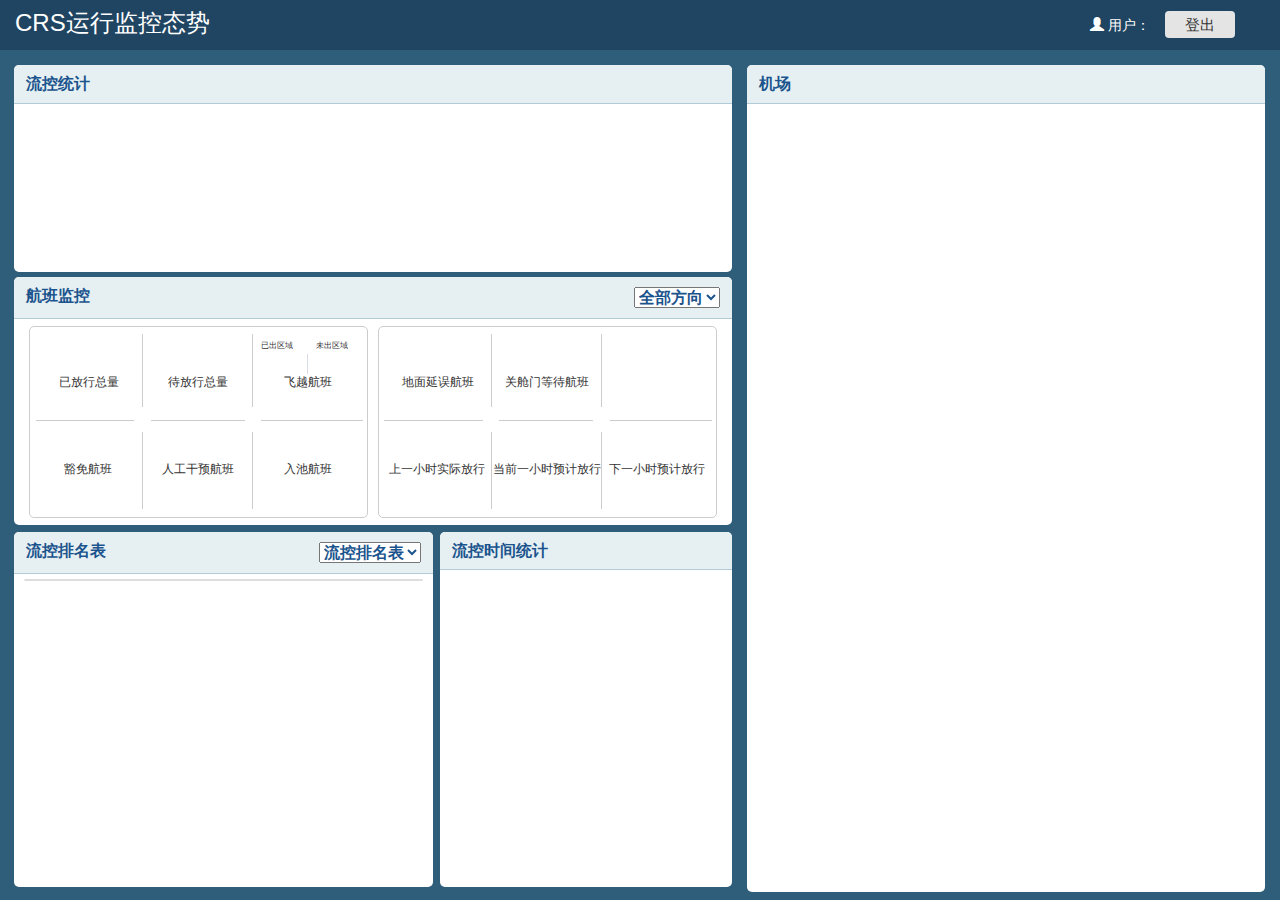
==== commit ca83e8cc: "请求地址变更" ====
--- a/home.html
+++ b/home.html
@@ -95,12 +95,12 @@
                                             <div class="num">
                                                 <p class="num_item c_already_release_out">
                                                     <a  class="already_release_out"></a>
-                                                    <span class="mark_left">已出区域量</span>
+                                                    <span class="mark_left">已出区域</span>
                                                 </p>
                                                 <span class="line"></span>
                                                 <p class="num_item c_wait_release_area_out">
                                                     <a  class="wait_release_area_out"></a>
-                                                    <span class="mark_right">未出区域量</span>
+                                                    <span class="mark_right">未出区域</span>
                                                 </p>
                                             </div>
                                             <p class="num_name fly_over">飞越航班</p>
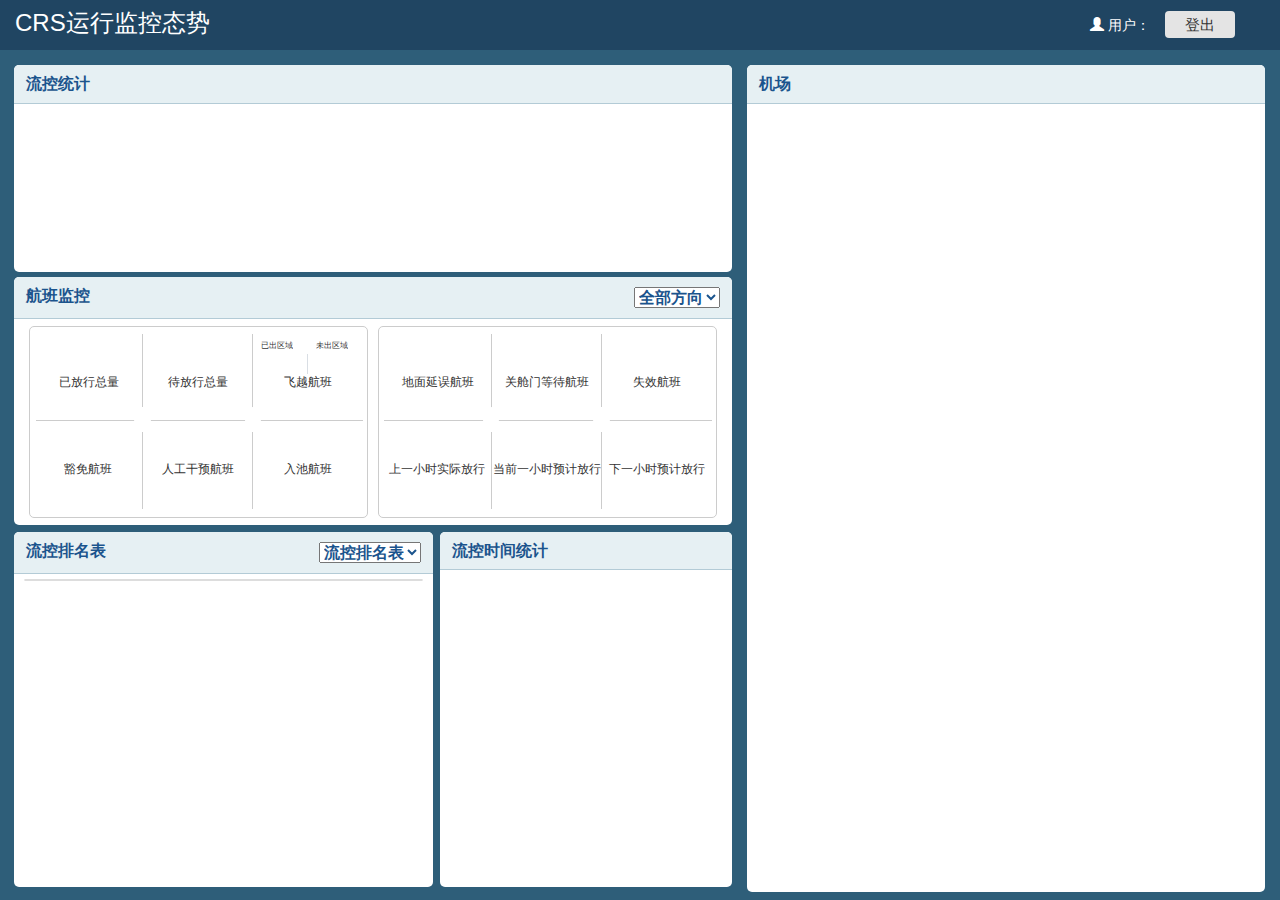
==== commit a72d5203: "航班监控增加失效航班项" ====
--- a/home.html
+++ b/home.html
@@ -146,11 +146,11 @@
                                             </div>
                                             <p class="num_name ">关舱门等待航班</p>
                                         </li>
-                                        <li class="item">
-                                            <div class="num">
-                                                <p class="num_item_single "></p>
-                                            </div>
-                                            <p class="num_name "></p>
+                                        <li class="item c_invalid_fcs">
+                                            <div class="num">
+                                                <p class="num_item_single invalid_fcs"></p>
+                                            </div>
+                                            <p class="num_name ">失效航班</p>
                                         </li>
 
                                         <li class="item bb0 c_before_hour_actual_release">
--- a/css/flow-statistic.css
+++ b/css/flow-statistic.css
@@ -1,3 +1,6 @@
+.container .content{
+    position: relative;
+}
 .flow_caculate .box, .flow_24 .box, .rankings_table_container .box{
     display: flex;
     flex-direction: column;
